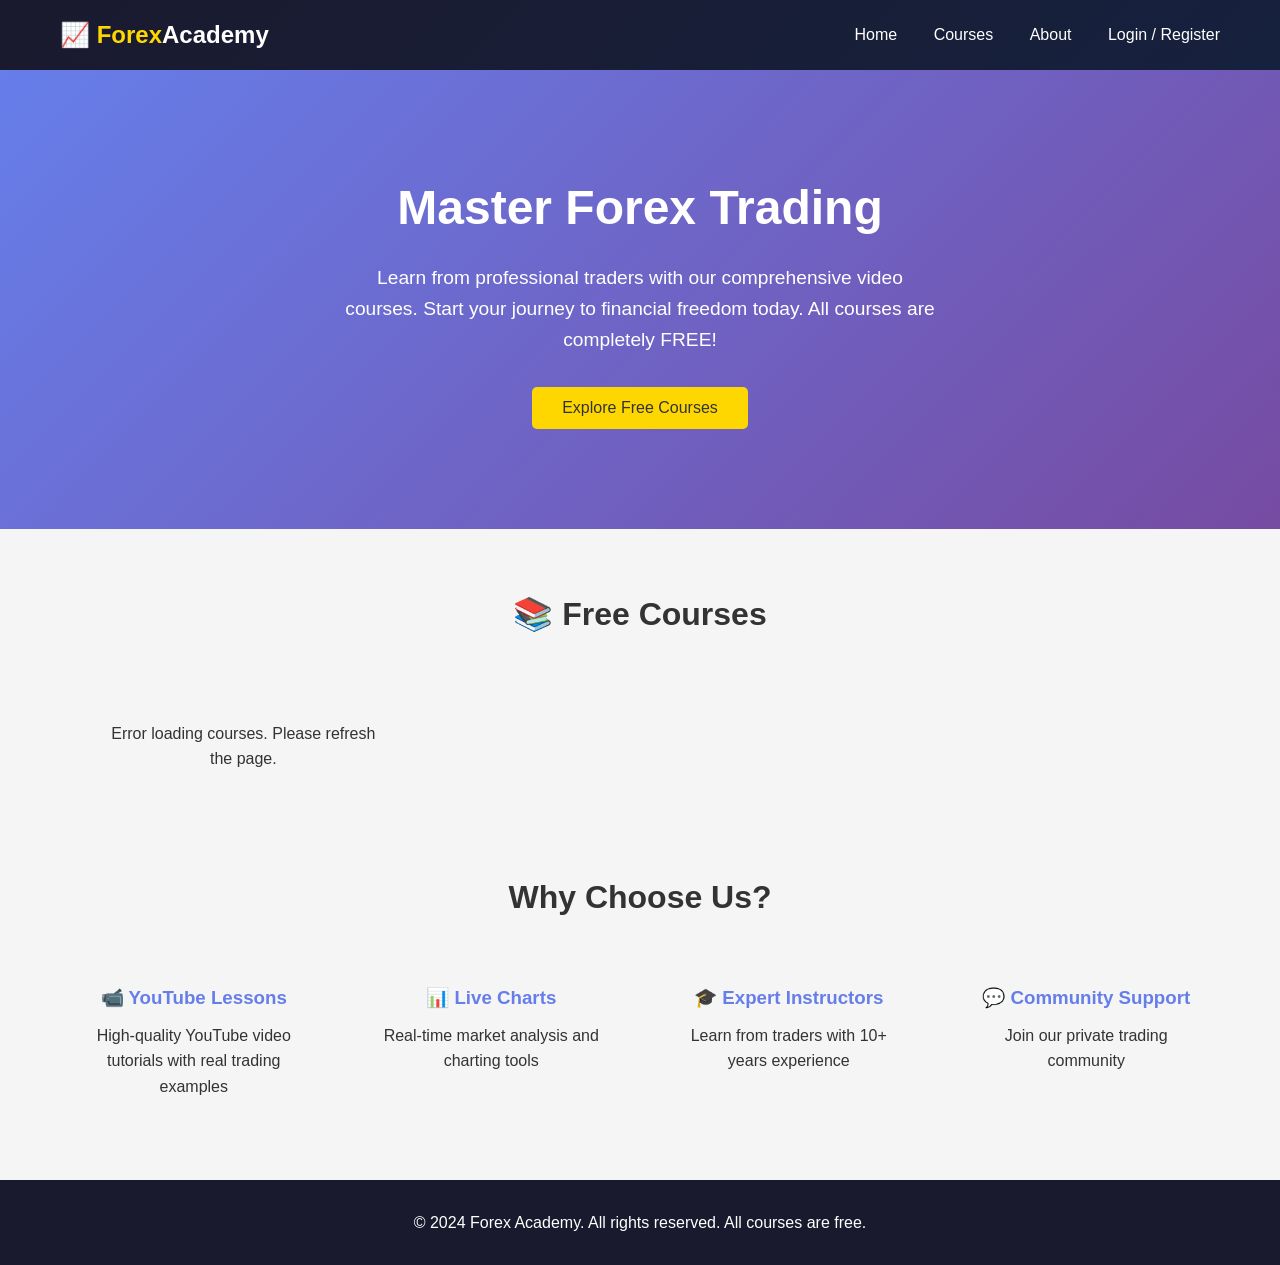
==== src/main/resources/static/index.html @ e824a551 "Initial commit - Forex Course Platform" ====
<!DOCTYPE html>
<html lang="en">
<head>
    <meta charset="UTF-8">
    <meta name="viewport" content="width=device-width, initial-scale=1.0">
    <title>Forex Trading Academy | Free Forex Courses</title>
    <style>
        * {
            margin: 0;
            padding: 0;
            box-sizing: border-box;
        }
        body {
            font-family: 'Segoe UI', Tahoma, Geneva, Verdana, sans-serif;
            line-height: 1.6;
            color: #333;
            background: #f5f5f5;
        }
        .container {
            max-width: 1200px;
            margin: 0 auto;
            padding: 0 20px;
        }
        .navbar {
            background: linear-gradient(135deg, #1a1a2e 0%, #16213e 100%);
            color: white;
            padding: 1rem 0;
            position: sticky;
            top: 0;
            z-index: 1000;
        }
        .navbar .container {
            display: flex;
            justify-content: space-between;
            align-items: center;
        }
        .logo {
            font-size: 1.5rem;
            font-weight: bold;
        }
        .logo span {
            color: #ffd700;
        }
        .nav-links a {
            color: white;
            text-decoration: none;
            margin-left: 2rem;
            transition: color 0.3s;
        }
        .nav-links a:hover {
            color: #ffd700;
        }
        .hero {
            background: linear-gradient(135deg, #667eea 0%, #764ba2 100%);
            color: white;
            text-align: center;
            padding: 100px 0;
        }
        .hero h1 {
            font-size: 3rem;
            margin-bottom: 1rem;
        }
        .hero p {
            font-size: 1.2rem;
            margin-bottom: 2rem;
            max-width: 600px;
            margin-left: auto;
            margin-right: auto;
        }
        .btn-primary {
            background: #ffd700;
            color: #333;
            padding: 12px 30px;
            border: none;
            border-radius: 5px;
            font-size: 1rem;
            cursor: pointer;
            transition: transform 0.3s;
        }
        .btn-secondary {
            background: #667eea;
            color: white;
            padding: 12px 30px;
            border: none;
            border-radius: 5px;
            font-size: 1rem;
            cursor: pointer;
            transition: transform 0.3s;
        }
        .btn-primary:hover, .btn-secondary:hover {
            transform: translateY(-2px);
        }
        .courses {
            padding: 60px 0;
        }
        .courses h2, .about h2 {
            text-align: center;
            margin-bottom: 40px;
            font-size: 2rem;
        }
        .courses-grid {
            display: grid;
            grid-template-columns: repeat(auto-fill, minmax(300px, 1fr));
            gap: 30px;
        }
        .course-card {
            background: white;
            border-radius: 10px;
            overflow: hidden;
            box-shadow: 0 5px 15px rgba(0,0,0,0.1);
            transition: transform 0.3s;
        }
        .course-card:hover {
            transform: translateY(-5px);
        }
        .thumbnail-container {
            width: 100%;
            height: 200px;
            background: linear-gradient(135deg, #667eea 0%, #764ba2 100%);
            display: flex;
            align-items: center;
            justify-content: center;
            font-size: 48px;
            color: white;
        }
        .course-card img {
            width: 100%;
            height: 200px;
            object-fit: cover;
        }
        .course-card h3 {
            padding: 15px 15px 10px;
            font-size: 1.2rem;
        }
        .course-card p {
            padding: 0 15px;
            color: #666;
        }
        .course-card .price {
            padding: 10px 15px;
            font-size: 1.3rem;
            font-weight: bold;
            color: #28a745;
        }
        .course-card button {
            margin: 15px;
            width: calc(100% - 30px);
        }
        .features {
            display: grid;
            grid-template-columns: repeat(auto-fit, minmax(250px, 1fr));
            gap: 30px;
            margin-top: 40px;
        }
        .feature {
            text-align: center;
            padding: 20px;
        }
        .feature h3 {
            margin-bottom: 10px;
            color: #667eea;
        }
        .modal {
            display: none;
            position: fixed;
            z-index: 2000;
            left: 0;
            top: 0;
            width: 100%;
            height: 100%;
            background-color: rgba(0,0,0,0.5);
        }
        .modal-content {
            background-color: white;
            margin: 15% auto;
            padding: 30px;
            width: 90%;
            max-width: 400px;
            border-radius: 10px;
            position: relative;
        }
        .close {
            position: absolute;
            right: 20px;
            top: 10px;
            font-size: 28px;
            cursor: pointer;
        }
        .modal-content input {
            width: 100%;
            padding: 10px;
            margin: 10px 0;
            border: 1px solid #ddd;
            border-radius: 5px;
        }
        .modal-content button {
            width: 100%;
            padding: 10px;
            background: #667eea;
            color: white;
            border: none;
            border-radius: 5px;
            cursor: pointer;
            margin-top: 10px;
        }
        .modal-content button:hover {
            background: #5a67d8;
        }
        .loading {
            text-align: center;
            padding: 40px;
            color: #666;
        }
        footer {
            background: #1a1a2e;
            color: white;
            text-align: center;
            padding: 30px 0;
            margin-top: 60px;
        }
        @media (max-width: 768px) {
            .nav-links a {
                margin-left: 1rem;
            }
            .hero h1 {
                font-size: 2rem;
            }
        }
    </style>
</head>
<body>
<nav class="navbar">
    <div class="container">
        <div class="logo">📈 <span>Forex</span>Academy</div>
        <div class="nav-links">
            <a href="#home">Home</a>
            <a href="#courses">Courses</a>
            <a href="#about">About</a>
            <a href="#" id="dashboardLink" style="display:none;">Dashboard</a>
            <a href="#" id="adminLink" style="display:none;">Admin</a>
            <a href="#" id="authBtn">Login / Register</a>
        </div>
    </div>
</nav>

<section id="home" class="hero">
    <div class="container">
        <h1>Master Forex Trading</h1>
        <p>Learn from professional traders with our comprehensive video courses. Start your journey to financial freedom today. All courses are completely FREE!</p>
        <button class="btn-primary" onclick="scrollToCourses()">Explore Free Courses</button>
    </div>
</section>

<section id="courses" class="courses">
    <div class="container">
        <h2>📚 Free Courses</h2>
        <div class="courses-grid" id="coursesGrid">
            <div class="loading">Loading courses...</div>
        </div>
    </div>
</section>

<section id="about" class="about">
    <div class="container">
        <h2>Why Choose Us?</h2>
        <div class="features">
            <div class="feature">
                <h3>📹 YouTube Lessons</h3>
                <p>High-quality YouTube video tutorials with real trading examples</p>
            </div>
            <div class="feature">
                <h3>📊 Live Charts</h3>
                <p>Real-time market analysis and charting tools</p>
            </div>
            <div class="feature">
                <h3>🎓 Expert Instructors</h3>
                <p>Learn from traders with 10+ years experience</p>
            </div>
            <div class="feature">
                <h3>💬 Community Support</h3>
                <p>Join our private trading community</p>
            </div>
        </div>
    </div>
</section>

<footer>
    <div class="container">
        <p>&copy; 2024 Forex Academy. All rights reserved. All courses are free.</p>
    </div>
</footer>

<!-- Auth Modal -->
<div id="authModal" class="modal">
    <div class="modal-content">
        <span class="close">&times;</span>
        <div id="loginForm">
            <h2>Login</h2>
            <input type="email" id="loginEmail" placeholder="Email" required>
            <input type="password" id="loginPassword" placeholder="Password" required>
            <button onclick="handleLogin()">Login</button>
            <p style="margin-top:15px;">Don't have an account? <a href="#" onclick="showRegisterForm()">Register</a></p>
        </div>
        <div id="registerForm" style="display:none;">
            <h2>Register</h2>
            <input type="text" id="regFullName" placeholder="Full Name" required>
            <input type="email" id="regEmail" placeholder="Email" required>
            <input type="password" id="regPassword" placeholder="Password" required>
            <button onclick="handleRegister()">Register</button>
            <p style="margin-top:15px;">Already have an account? <a href="#" onclick="showLoginForm()">Login</a></p>
        </div>
    </div>
</div>

<script>
    const API_BASE = '/api';

    // ============================================
    // AUTH FUNCTIONS
    // ============================================

    async function handleLogin() {
        const email = document.getElementById('loginEmail').value;
        const password = document.getElementById('loginPassword').value;

        if (!email || !password) {
            alert('Please enter email and password');
            return;
        }

        try {
            const response = await fetch(`${API_BASE}/auth/login`, {
                method: 'POST',
                headers: { 'Content-Type': 'application/json' },
                body: JSON.stringify({ email, password })
            });

            const data = await response.json();

            if (response.ok) {
                localStorage.setItem('token', data.token);
                localStorage.setItem('role', data.role);
                localStorage.setItem('fullName', data.fullName);
                document.getElementById('authModal').style.display = 'none';
                window.location.reload();
            } else {
                alert('Login failed: ' + (data.error || 'Invalid credentials'));
            }
        } catch (error) {
            alert('Login failed: ' + error.message);
        }
    }

    async function handleRegister() {
        const fullName = document.getElementById('regFullName').value;
        const email = document.getElementById('regEmail').value;
        const password = document.getElementById('regPassword').value;

        if (!fullName || !email || !password) {
            alert('Please fill in all fields');
            return;
        }

        try {
            const response = await fetch(`${API_BASE}/auth/register`, {
                method: 'POST',
                headers: { 'Content-Type': 'application/json' },
                body: JSON.stringify({ fullName, email, password })
            });

            const data = await response.json();

            if (response.ok) {
                localStorage.setItem('token', data.token);
                localStorage.setItem('role', data.role);
                localStorage.setItem('fullName', data.fullName);
                document.getElementById('authModal').style.display = 'none';
                window.location.reload();
            } else {
                alert('Registration failed: ' + (data.error || 'Email may already exist'));
            }
        } catch (error) {
            alert('Registration failed: ' + error.message);
        }
    }

    function showRegisterForm() {
        document.getElementById('loginForm').style.display = 'none';
        document.getElementById('registerForm').style.display = 'block';
    }

    function showLoginForm() {
        document.getElementById('loginForm').style.display = 'block';
        document.getElementById('registerForm').style.display = 'none';
    }

    function scrollToCourses() {
        document.getElementById('courses').scrollIntoView({ behavior: 'smooth' });
    }

    // ============================================
    // NAVIGATION TO COURSE PLAYER - FIXED!
    // ============================================
    function goToCoursePlayer(courseId) {
        const token = localStorage.getItem('token');
        if (!token) {
            alert('Please login to view courses');
            document.getElementById('authModal').style.display = 'block';
            return;
        }
        // Explicitly go to course-player.html, NOT admin.html
        window.location.href = `/course-player.html?courseId=${courseId}`;
    }

    function escapeHtml(text) {
        if (!text) return '';
        const div = document.createElement('div');
        div.textContent = text;
        return div.innerHTML;
    }

    // ============================================
    // LOAD COURSES
    // ============================================
    async function loadAllCourses() {
        try {
            const response = await fetch(`${API_BASE}/courses/public`);
            const courses = await response.json();
            const grid = document.getElementById('coursesGrid');

            if (courses.length === 0) {
                grid.innerHTML = '<p style="text-align:center; padding:40px;">No courses available yet. Check back later!</p>';
                return;
            }

            grid.innerHTML = courses.map(course => {
                let thumbnailHtml = '';
                if (course.thumbnailUrl && course.thumbnailUrl !== '') {
                    thumbnailHtml = `<img src="${course.thumbnailUrl}" alt="${course.title}" onerror="this.style.display='none'; this.nextElementSibling.style.display='flex';">`;
                    thumbnailHtml += `<div class="thumbnail-container" style="display: none;">📈</div>`;
                } else {
                    thumbnailHtml = `<div class="thumbnail-container">🎓 FREE COURSE</div>`;
                }

                return `
                        <div class="course-card">
                            ${thumbnailHtml}
                            <h3>${escapeHtml(course.title)}</h3>
                            <p>${escapeHtml(course.description?.substring(0, 100) || 'Learn professional forex trading strategies')}</p>
                            <div class="price">🎓 FREE</div>
                            <button class="btn-secondary" onclick="goToCoursePlayer(${course.id})">Start Learning</button>
                        </div>
                    `;
            }).join('');
        } catch (error) {
            console.error('Error loading courses:', error);
            document.getElementById('coursesGrid').innerHTML = '<p style="text-align:center; padding:40px;">Error loading courses. Please refresh the page.</p>';
        }
    }

    // ============================================
    // CHECK AUTHENTICATION
    // ============================================
    function updateNavigation() {
        const token = localStorage.getItem('token');
        const role = localStorage.getItem('role');

        if (token) {
            const authBtn = document.getElementById('authBtn');
            authBtn.innerHTML = 'Logout';
            authBtn.onclick = (e) => {
                e.preventDefault();
                localStorage.clear();
                window.location.reload();
            };

            const dashboardLink = document.getElementById('dashboardLink');
            dashboardLink.style.display = 'block';
            dashboardLink.href = 'dashboard.html';

            if (role === 'ADMIN') {
                const adminLink = document.getElementById('adminLink');
                adminLink.style.display = 'block';
                adminLink.href = 'admin.html';
            }
        }
    }

    // ============================================
    // MODAL HANDLING
    // ============================================
    const modal = document.getElementById('authModal');
    const authBtn = document.getElementById('authBtn');

    authBtn.onclick = (e) => {
        e.preventDefault();
        const token = localStorage.getItem('token');
        if (token) {
            localStorage.clear();
            window.location.reload();
        } else {
            modal.style.display = 'block';
        }
    };

    document.querySelector('.close').onclick = () => {
        modal.style.display = 'none';
    };

    window.onclick = (e) => {
        if (e.target === modal) modal.style.display = 'none';
    };

    // ============================================
    // INITIALIZE PAGE
    // ============================================
    loadAllCourses();
    updateNavigation();

    // Debug log to confirm function is available
    console.log('Page loaded. goToCoursePlayer function is available.');
</script>
</body>
</html>
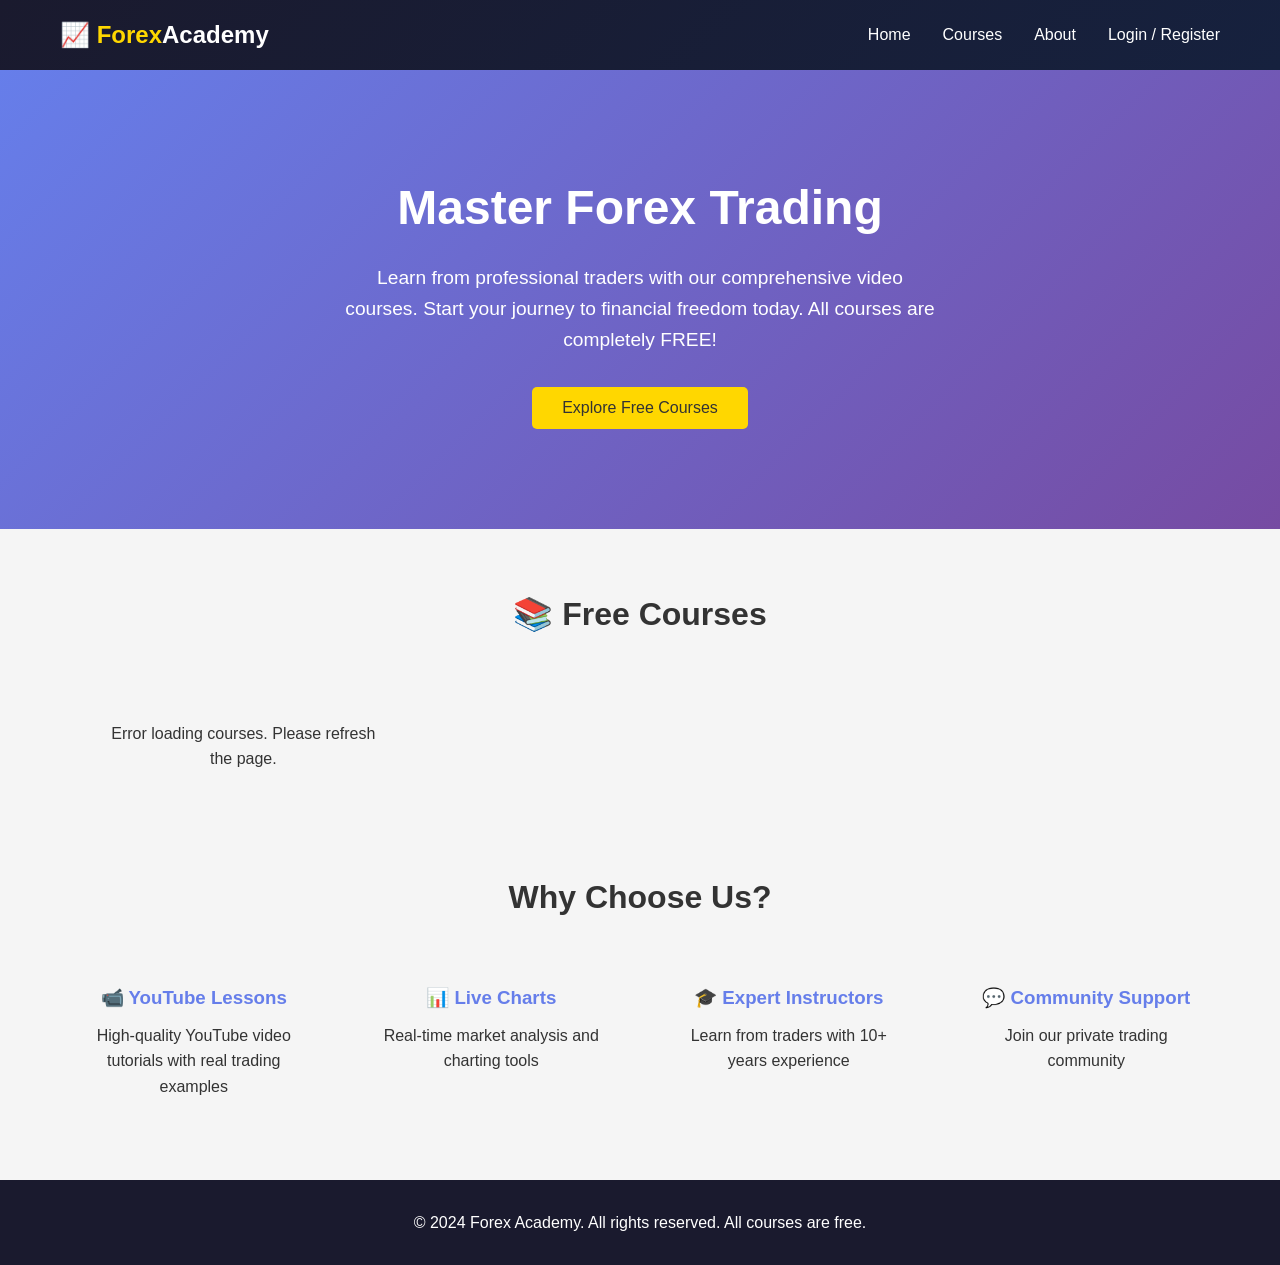
==== commit 11ac7407: "Add responsive hamburger menu for mobile and tablet" ====
--- a/src/main/resources/static/index.html
+++ b/src/main/resources/static/index.html
@@ -2,7 +2,7 @@
 <html lang="en">
 <head>
     <meta charset="UTF-8">
-    <meta name="viewport" content="width=device-width, initial-scale=1.0">
+    <meta name="viewport" content="width=device-width, initial-scale=1.0, user-scalable=yes">
     <title>Forex Trading Academy | Free Forex Courses</title>
     <style>
         * {
@@ -21,6 +21,10 @@
             margin: 0 auto;
             padding: 0 20px;
         }
+
+        /* ======================================== */
+        /* NAVBAR STYLES */
+        /* ======================================== */
         .navbar {
             background: linear-gradient(135deg, #1a1a2e 0%, #16213e 100%);
             color: white;
@@ -41,15 +45,88 @@
         .logo span {
             color: #ffd700;
         }
+
+        /* Desktop navigation links */
+        .nav-links {
+            display: flex;
+            align-items: center;
+            gap: 2rem;
+        }
         .nav-links a {
             color: white;
             text-decoration: none;
-            margin-left: 2rem;
             transition: color 0.3s;
         }
         .nav-links a:hover {
             color: #ffd700;
         }
+
+        /* Hamburger button - hidden on desktop */
+        .hamburger {
+            display: none;
+            flex-direction: column;
+            cursor: pointer;
+            background: none;
+            border: none;
+            padding: 10px;
+        }
+        .hamburger span {
+            width: 25px;
+            height: 3px;
+            background: white;
+            margin: 3px 0;
+            transition: 0.3s;
+            border-radius: 2px;
+        }
+
+        /* Close icon animation */
+        .hamburger.active span:nth-child(1) {
+            transform: rotate(45deg) translate(6px, 6px);
+        }
+        .hamburger.active span:nth-child(2) {
+            opacity: 0;
+        }
+        .hamburger.active span:nth-child(3) {
+            transform: rotate(-45deg) translate(6px, -6px);
+        }
+
+        /* Mobile menu overlay */
+        .mobile-menu {
+            display: none;
+            position: fixed;
+            top: 0;
+            left: 0;
+            width: 100%;
+            height: 100%;
+            background-color: rgba(0, 0, 0, 0.95);
+            z-index: 999;
+            flex-direction: column;
+            justify-content: center;
+            align-items: center;
+            gap: 30px;
+        }
+        .mobile-menu a {
+            color: white;
+            text-decoration: none;
+            font-size: 1.5rem;
+            padding: 15px;
+            transition: color 0.3s;
+        }
+        .mobile-menu a:hover {
+            color: #ffd700;
+        }
+        .close-menu {
+            position: absolute;
+            top: 20px;
+            right: 30px;
+            font-size: 40px;
+            color: white;
+            cursor: pointer;
+            background: none;
+            border: none;
+        }
+
+        /* Hero Section */
         .hero {
             background: linear-gradient(135deg, #667eea 0%, #764ba2 100%);
             color: white;
@@ -67,6 +144,8 @@
             margin-left: auto;
             margin-right: auto;
         }
+
+        /* Buttons */
         .btn-primary {
             background: #ffd700;
             color: #333;
@@ -90,6 +169,8 @@
         .btn-primary:hover, .btn-secondary:hover {
             transform: translateY(-2px);
         }
+
+        /* Courses */
         .courses {
             padding: 60px 0;
         }
@@ -146,6 +227,8 @@
             margin: 15px;
             width: calc(100% - 30px);
         }
+
+        /* Features */
         .features {
             display: grid;
             grid-template-columns: repeat(auto-fit, minmax(250px, 1fr));
@@ -160,6 +243,8 @@
             margin-bottom: 10px;
             color: #667eea;
         }
+
+        /* Modal */
         .modal {
             display: none;
             position: fixed;
@@ -203,9 +288,6 @@
             cursor: pointer;
             margin-top: 10px;
         }
-        .modal-content button:hover {
-            background: #5a67d8;
-        }
         .loading {
             text-align: center;
             padding: 40px;
@@ -218,31 +300,105 @@
             padding: 30px 0;
             margin-top: 60px;
         }
+
+        /* ======================================== */
+        /* RESPONSIVE DESIGN */
+        /* ======================================== */
         @media (max-width: 768px) {
-            .nav-links a {
-                margin-left: 1rem;
+            .nav-links {
+                display: none;
+            }
+            .hamburger {
+                display: flex;
+            }
+            .logo {
+                font-size: 1.2rem;
+            }
+            .hero {
+                padding: 60px 20px;
             }
             .hero h1 {
-                font-size: 2rem;
+                font-size: 1.8rem;
+            }
+            .hero p {
+                font-size: 1rem;
+            }
+            .courses-grid {
+                grid-template-columns: 1fr;
+                gap: 20px;
+            }
+            .features {
+                grid-template-columns: 1fr;
+                gap: 20px;
+            }
+            .modal-content {
+                width: 95%;
+                margin: 30% auto;
+                padding: 20px;
+            }
+        }
+
+        @media (min-width: 769px) and (max-width: 1024px) {
+            .courses-grid {
+                grid-template-columns: repeat(2, 1fr);
+                gap: 20px;
+            }
+            .features {
+                grid-template-columns: repeat(2, 1fr);
+            }
+        }
+
+        @media (max-width: 480px) {
+            .hero h1 {
+                font-size: 1.5rem;
+            }
+            .btn-primary, .btn-secondary {
+                padding: 10px 20px;
+                font-size: 0.9rem;
+            }
+            .mobile-menu a {
+                font-size: 1.2rem;
             }
         }
     </style>
 </head>
 <body>
+<!-- Navbar -->
 <nav class="navbar">
     <div class="container">
         <div class="logo">📈 <span>Forex</span>Academy</div>
+
+        <!-- Desktop Navigation -->
         <div class="nav-links">
             <a href="#home">Home</a>
             <a href="#courses">Courses</a>
             <a href="#about">About</a>
-            <a href="#" id="dashboardLink" style="display:none;">Dashboard</a>
-            <a href="#" id="adminLink" style="display:none;">Admin</a>
+            <a href="dashboard.html" id="dashboardLink" style="display:none;">Dashboard</a>
+            <a href="admin.html" id="adminLink" style="display:none;">Admin</a>
             <a href="#" id="authBtn">Login / Register</a>
         </div>
+
+        <!-- Hamburger Button -->
+        <button class="hamburger" id="hamburgerBtn">
+            <span></span>
+            <span></span>
+            <span></span>
+        </button>
     </div>
 </nav>
 
+<!-- Mobile Menu -->
+<div class="mobile-menu" id="mobileMenu">
+    <button class="close-menu" id="closeMenuBtn">&times;</button>
+    <a href="#home">Home</a>
+    <a href="#courses">Courses</a>
+    <a href="#about">About</a>
+    <a href="dashboard.html" id="mobileDashboardLink" style="display:none;">Dashboard</a>
+    <a href="admin.html" id="mobileAdminLink" style="display:none;">Admin</a>
+    <a href="#" id="mobileAuthBtn">Login / Register</a>
+</div>
+
+<!-- Hero Section -->
 <section id="home" class="hero">
     <div class="container">
         <h1>Master Forex Trading</h1>
@@ -251,6 +407,7 @@
     </div>
 </section>
 
+<!-- Courses Section -->
 <section id="courses" class="courses">
     <div class="container">
         <h2>📚 Free Courses</h2>
@@ -260,6 +417,7 @@
     </div>
 </section>
 
+<!-- About Section -->
 <section id="about" class="about">
     <div class="container">
         <h2>Why Choose Us?</h2>
@@ -298,16 +456,16 @@
             <h2>Login</h2>
             <input type="email" id="loginEmail" placeholder="Email" required>
             <input type="password" id="loginPassword" placeholder="Password" required>
-            <button onclick="handleLogin()">Login</button>
-            <p style="margin-top:15px;">Don't have an account? <a href="#" onclick="showRegisterForm()">Register</a></p>
+            <button onclick="login()">Login</button>
+            <p style="margin-top:15px;">Don't have an account? <a href="#" onclick="showRegister()">Register</a></p>
         </div>
         <div id="registerForm" style="display:none;">
             <h2>Register</h2>
             <input type="text" id="regFullName" placeholder="Full Name" required>
             <input type="email" id="regEmail" placeholder="Email" required>
             <input type="password" id="regPassword" placeholder="Password" required>
-            <button onclick="handleRegister()">Register</button>
-            <p style="margin-top:15px;">Already have an account? <a href="#" onclick="showLoginForm()">Login</a></p>
+            <button onclick="register()">Register</button>
+            <p style="margin-top:15px;">Already have an account? <a href="#" onclick="showLogin()">Login</a></p>
         </div>
     </div>
 </div>
@@ -315,11 +473,44 @@
 <script>
     const API_BASE = '/api';
 
-    // ============================================
+    // ========================================
+    // HAMBURGER MENU JAVASCRIPT
+    // ========================================
+    const hamburgerBtn = document.getElementById('hamburgerBtn');
+    const mobileMenu = document.getElementById('mobileMenu');
+    const closeMenuBtn = document.getElementById('closeMenuBtn');
+
+    function closeMobileMenu() {
+        if (hamburgerBtn) hamburgerBtn.classList.remove('active');
+        if (mobileMenu) mobileMenu.style.display = 'none';
+        document.body.style.overflow = 'auto';
+    }
+
+    function openMobileMenu() {
+        if (hamburgerBtn) hamburgerBtn.classList.add('active');
+        if (mobileMenu) mobileMenu.style.display = 'flex';
+        document.body.style.overflow = 'hidden';
+    }
+
+    if (hamburgerBtn) {
+        hamburgerBtn.addEventListener('click', openMobileMenu);
+    }
+    if (closeMenuBtn) {
+        closeMenuBtn.addEventListener('click', closeMobileMenu);
+    }
+    if (mobileMenu) {
+        mobileMenu.addEventListener('click', (e) => {
+            if (e.target === mobileMenu) closeMobileMenu();
+        });
+        mobileMenu.querySelectorAll('a').forEach(link => {
+            link.addEventListener('click', closeMobileMenu);
+        });
+    }
+
+    // ========================================
     // AUTH FUNCTIONS
-    // ============================================
-
-    async function handleLogin() {
+    // ========================================
+    async function login() {
         const email = document.getElementById('loginEmail').value;
         const password = document.getElementById('loginPassword').value;
 
@@ -351,7 +542,7 @@
         }
     }
 
-    async function handleRegister() {
+    async function register() {
         const fullName = document.getElementById('regFullName').value;
         const email = document.getElementById('regEmail').value;
         const password = document.getElementById('regPassword').value;
@@ -384,12 +575,12 @@
         }
     }
 
-    function showRegisterForm() {
+    function showRegister() {
         document.getElementById('loginForm').style.display = 'none';
         document.getElementById('registerForm').style.display = 'block';
     }
 
-    function showLoginForm() {
+    function showLogin() {
         document.getElementById('loginForm').style.display = 'block';
         document.getElementById('registerForm').style.display = 'none';
     }
@@ -398,18 +589,14 @@
         document.getElementById('courses').scrollIntoView({ behavior: 'smooth' });
     }
 
-    // ============================================
-    // NAVIGATION TO COURSE PLAYER - FIXED!
-    // ============================================
-    function goToCoursePlayer(courseId) {
+    function viewCourse(courseId) {
         const token = localStorage.getItem('token');
         if (!token) {
             alert('Please login to view courses');
             document.getElementById('authModal').style.display = 'block';
             return;
         }
-        // Explicitly go to course-player.html, NOT admin.html
-        window.location.href = `/course-player.html?courseId=${courseId}`;
+        window.location.href = `course-player.html?courseId=${courseId}`;
     }
 
     function escapeHtml(text) {
@@ -419,10 +606,7 @@
         return div.innerHTML;
     }
 
-    // ============================================
-    // LOAD COURSES
-    // ============================================
-    async function loadAllCourses() {
+    async function loadPublicCourses() {
         try {
             const response = await fetch(`${API_BASE}/courses/public`);
             const courses = await response.json();
@@ -448,7 +632,7 @@
                             <h3>${escapeHtml(course.title)}</h3>
                             <p>${escapeHtml(course.description?.substring(0, 100) || 'Learn professional forex trading strategies')}</p>
                             <div class="price">🎓 FREE</div>
-                            <button class="btn-secondary" onclick="goToCoursePlayer(${course.id})">Start Learning</button>
+                            <button class="btn-secondary" onclick="viewCourse(${course.id})">Start Learning</button>
                         </div>
                     `;
             }).join('');
@@ -458,50 +642,88 @@
         }
     }
 
-    // ============================================
-    // CHECK AUTHENTICATION
-    // ============================================
     function updateNavigation() {
         const token = localStorage.getItem('token');
         const role = localStorage.getItem('role');
 
+        // Desktop navigation
+        const dashboardLink = document.getElementById('dashboardLink');
+        const adminLink = document.getElementById('adminLink');
+        const authBtn = document.getElementById('authBtn');
+
+        // Mobile navigation
+        const mobileDashboard = document.getElementById('mobileDashboardLink');
+        const mobileAdmin = document.getElementById('mobileAdminLink');
+        const mobileAuthBtn = document.getElementById('mobileAuthBtn');
+
         if (token) {
-            const authBtn = document.getElementById('authBtn');
-            authBtn.innerHTML = 'Logout';
-            authBtn.onclick = (e) => {
-                e.preventDefault();
+            // Desktop
+            if (authBtn) {
+                authBtn.innerHTML = 'Logout';
+                authBtn.onclick = () => {
+                    localStorage.clear();
+                    window.location.reload();
+                };
+            }
+            if (dashboardLink) {
+                dashboardLink.style.display = 'block';
+                dashboardLink.href = 'dashboard.html';
+            }
+            if (role === 'ADMIN' && adminLink) {
+                adminLink.style.display = 'block';
+                adminLink.href = 'admin.html';
+            }
+
+            // Mobile
+            if (mobileAuthBtn) {
+                mobileAuthBtn.innerHTML = 'Logout';
+                mobileAuthBtn.onclick = () => {
+                    localStorage.clear();
+                    window.location.reload();
+                };
+            }
+            if (mobileDashboard) {
+                mobileDashboard.style.display = 'block';
+                mobileDashboard.href = 'dashboard.html';
+            }
+            if (role === 'ADMIN' && mobileAdmin) {
+                mobileAdmin.style.display = 'block';
+                mobileAdmin.href = 'admin.html';
+            }
+        }
+    }
+
+    // Modal handling
+    const modal = document.getElementById('authModal');
+    const authBtn = document.getElementById('authBtn');
+    const mobileAuthBtn = document.getElementById('mobileAuthBtn');
+
+    if (authBtn) {
+        authBtn.onclick = (e) => {
+            e.preventDefault();
+            const token = localStorage.getItem('token');
+            if (token) {
                 localStorage.clear();
                 window.location.reload();
-            };
-
-            const dashboardLink = document.getElementById('dashboardLink');
-            dashboardLink.style.display = 'block';
-            dashboardLink.href = 'dashboard.html';
-
-            if (role === 'ADMIN') {
-                const adminLink = document.getElementById('adminLink');
-                adminLink.style.display = 'block';
-                adminLink.href = 'admin.html';
-            }
-        }
-    }
-
-    // ============================================
-    // MODAL HANDLING
-    // ============================================
-    const modal = document.getElementById('authModal');
-    const authBtn = document.getElementById('authBtn');
-
-    authBtn.onclick = (e) => {
-        e.preventDefault();
-        const token = localStorage.getItem('token');
-        if (token) {
-            localStorage.clear();
-            window.location.reload();
-        } else {
-            modal.style.display = 'block';
-        }
-    };
+            } else {
+                modal.style.display = 'block';
+            }
+        };
+    }
+
+    if (mobileAuthBtn) {
+        mobileAuthBtn.onclick = (e) => {
+            e.preventDefault();
+            const token = localStorage.getItem('token');
+            if (token) {
+                localStorage.clear();
+                window.location.reload();
+            } else {
+                modal.style.display = 'block';
+                closeMobileMenu();
+            }
+        };
+    }
 
     document.querySelector('.close').onclick = () => {
         modal.style.display = 'none';
@@ -511,14 +733,9 @@
         if (e.target === modal) modal.style.display = 'none';
     };
 
-    // ============================================
-    // INITIALIZE PAGE
-    // ============================================
-    loadAllCourses();
+    // Initialize
+    loadPublicCourses();
     updateNavigation();
-
-    // Debug log to confirm function is available
-    console.log('Page loaded. goToCoursePlayer function is available.');
 </script>
 </body>
 </html>
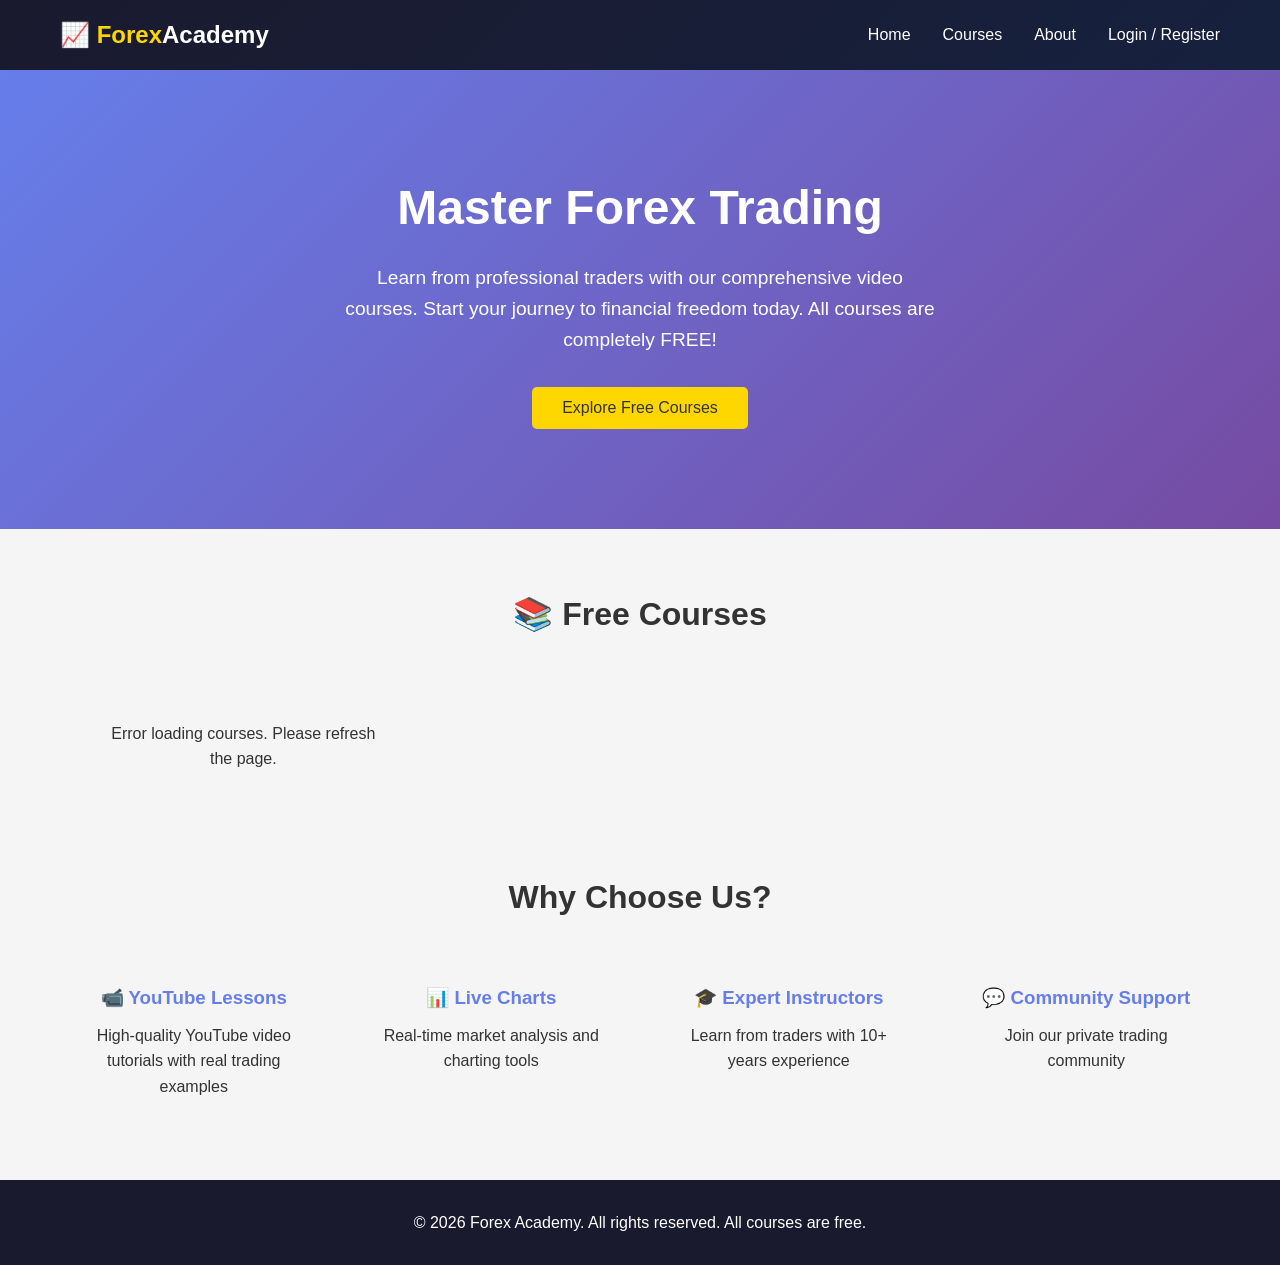
==== commit 48454efd: "Update footer copyright year to 2026" ====
--- a/src/main/resources/static/index.html
+++ b/src/main/resources/static/index.html
@@ -444,7 +444,7 @@
 
 <footer>
     <div class="container">
-        <p>&copy; 2024 Forex Academy. All rights reserved. All courses are free.</p>
+        <p>&copy; 2026 Forex Academy. All rights reserved. All courses are free.</p>
     </div>
 </footer>
 
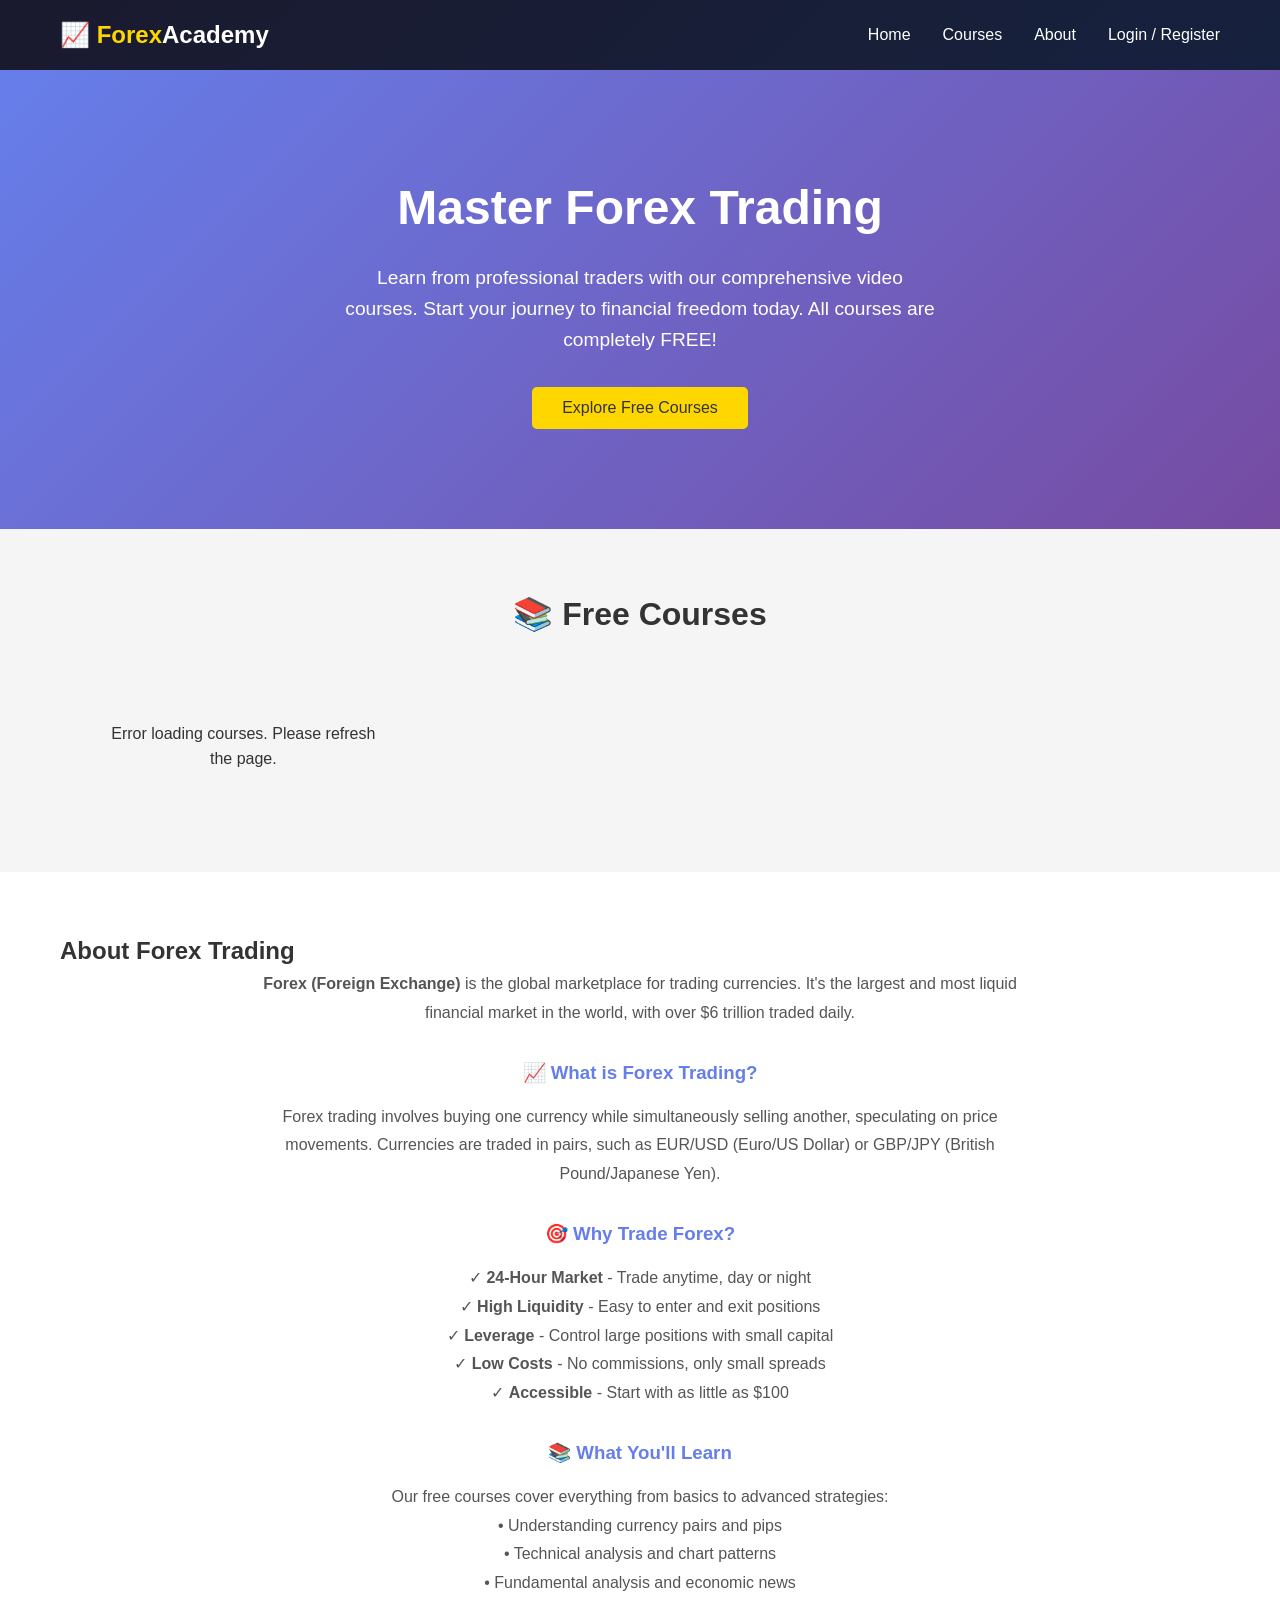
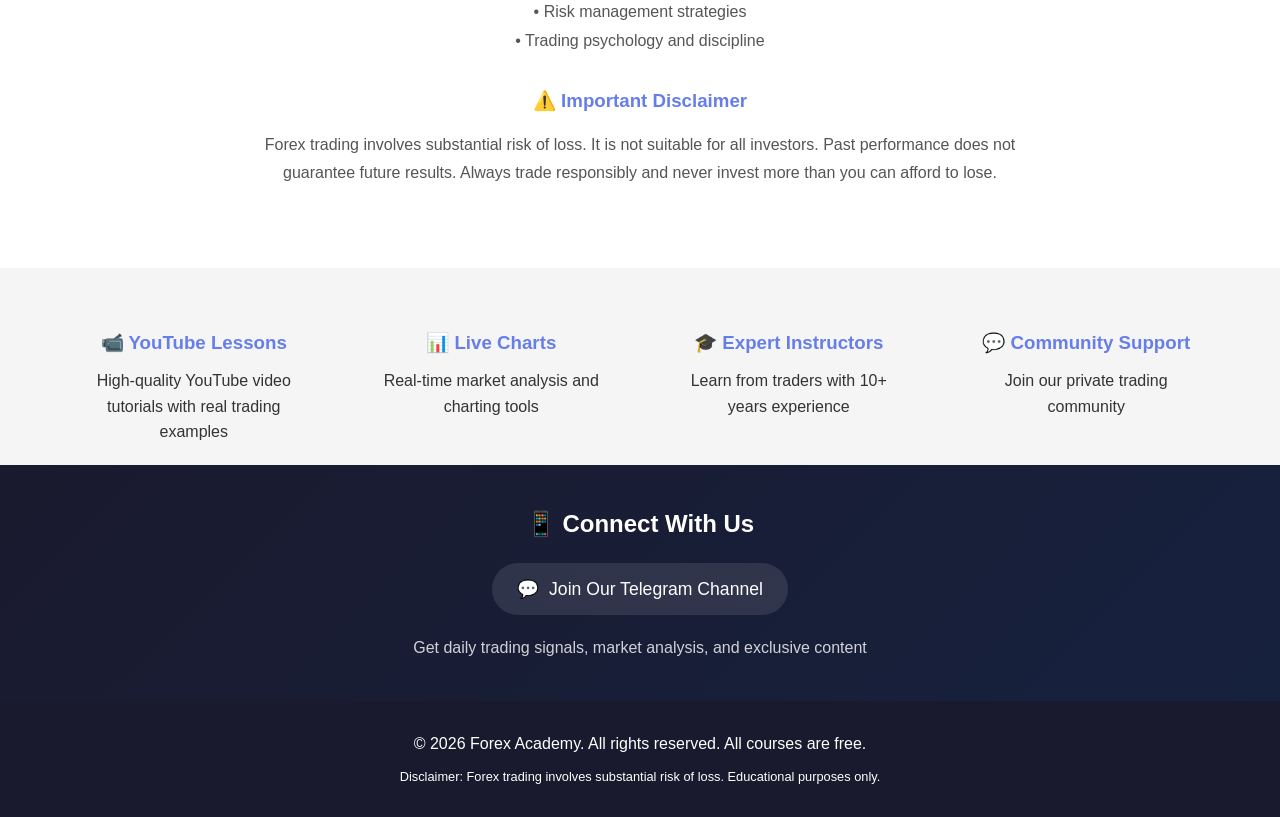
==== commit 2fbdeae1: "Add social media icons and detailed about section for beginners" ====
--- a/src/main/resources/static/index.html
+++ b/src/main/resources/static/index.html
@@ -190,6 +190,7 @@
             overflow: hidden;
             box-shadow: 0 5px 15px rgba(0,0,0,0.1);
             transition: transform 0.3s;
+            cursor: pointer;
         }
         .course-card:hover {
             transform: translateY(-5px);
@@ -226,6 +227,69 @@
         .course-card button {
             margin: 15px;
             width: calc(100% - 30px);
+        }
+
+        /* About Section */
+        .about-section {
+            background: white;
+            padding: 60px 0;
+        }
+        .about-content {
+            max-width: 800px;
+            margin: 0 auto;
+            text-align: center;
+        }
+        .about-content p {
+            margin-bottom: 20px;
+            color: #555;
+            line-height: 1.8;
+        }
+        .about-content h3 {
+            color: #667eea;
+            margin-top: 30px;
+            margin-bottom: 15px;
+        }
+
+        /* Social Media Section */
+        .social-section {
+            background: linear-gradient(135deg, #1a1a2e 0%, #16213e 100%);
+            color: white;
+            padding: 40px 0;
+            text-align: center;
+        }
+        .social-section h3 {
+            margin-bottom: 20px;
+            font-size: 1.5rem;
+        }
+        .social-icons {
+            display: flex;
+            justify-content: center;
+            gap: 30px;
+            flex-wrap: wrap;
+        }
+        .social-icon {
+            display: inline-flex;
+            align-items: center;
+            gap: 10px;
+            background: rgba(255,255,255,0.1);
+            padding: 12px 25px;
+            border-radius: 50px;
+            text-decoration: none;
+            color: white;
+            transition: all 0.3s;
+            font-size: 1.1rem;
+        }
+        .social-icon:hover {
+            background: #ffd700;
+            color: #333;
+            transform: translateY(-3px);
+        }
+        .social-icon.telegram:hover {
+            background: #0088cc;
+            color: white;
+        }
+        .social-icon i {
+            font-size: 1.3rem;
         }
 
         /* Features */
@@ -257,7 +321,7 @@
         }
         .modal-content {
             background-color: white;
-            margin: 15% auto;
+            margin: 10% auto;
             padding: 30px;
             width: 90%;
             max-width: 400px;
@@ -288,6 +352,15 @@
             cursor: pointer;
             margin-top: 10px;
         }
+        .forgot-password {
+            text-align: center;
+            margin-top: 10px;
+        }
+        .forgot-password a {
+            color: #667eea;
+            text-decoration: none;
+            font-size: 0.85rem;
+        }
         .loading {
             text-align: center;
             padding: 40px;
@@ -298,12 +371,9 @@
             color: white;
             text-align: center;
             padding: 30px 0;
-            margin-top: 60px;
-        }
-
-        /* ======================================== */
-        /* RESPONSIVE DESIGN */
-        /* ======================================== */
+        }
+
+        /* Responsive */
         @media (max-width: 768px) {
             .nav-links {
                 display: none;
@@ -320,44 +390,17 @@
             .hero h1 {
                 font-size: 1.8rem;
             }
-            .hero p {
-                font-size: 1rem;
-            }
             .courses-grid {
                 grid-template-columns: 1fr;
-                gap: 20px;
-            }
-            .features {
-                grid-template-columns: 1fr;
-                gap: 20px;
-            }
-            .modal-content {
-                width: 95%;
-                margin: 30% auto;
-                padding: 20px;
-            }
-        }
-
-        @media (min-width: 769px) and (max-width: 1024px) {
-            .courses-grid {
-                grid-template-columns: repeat(2, 1fr);
-                gap: 20px;
-            }
-            .features {
-                grid-template-columns: repeat(2, 1fr);
-            }
-        }
-
-        @media (max-width: 480px) {
-            .hero h1 {
-                font-size: 1.5rem;
-            }
-            .btn-primary, .btn-secondary {
-                padding: 10px 20px;
-                font-size: 0.9rem;
-            }
-            .mobile-menu a {
-                font-size: 1.2rem;
+            }
+            .social-icons {
+                flex-direction: column;
+                align-items: center;
+                gap: 15px;
+            }
+            .social-icon {
+                width: 80%;
+                justify-content: center;
             }
         }
     </style>
@@ -417,10 +460,40 @@
     </div>
 </section>
 
-<!-- About Section -->
-<section id="about" class="about">
+<!-- About Section - Detailed Forex Beginners Content -->
+<section id="about" class="about-section">
     <div class="container">
-        <h2>Why Choose Us?</h2>
+        <h2>About Forex Trading</h2>
+        <div class="about-content">
+            <p><strong>Forex (Foreign Exchange)</strong> is the global marketplace for trading currencies. It's the largest and most liquid financial market in the world, with over $6 trillion traded daily.</p>
+
+            <h3>📈 What is Forex Trading?</h3>
+            <p>Forex trading involves buying one currency while simultaneously selling another, speculating on price movements. Currencies are traded in pairs, such as EUR/USD (Euro/US Dollar) or GBP/JPY (British Pound/Japanese Yen).</p>
+
+            <h3>🎯 Why Trade Forex?</h3>
+            <p>✓ <strong>24-Hour Market</strong> - Trade anytime, day or night<br>
+                ✓ <strong>High Liquidity</strong> - Easy to enter and exit positions<br>
+                ✓ <strong>Leverage</strong> - Control large positions with small capital<br>
+                ✓ <strong>Low Costs</strong> - No commissions, only small spreads<br>
+                ✓ <strong>Accessible</strong> - Start with as little as $100</p>
+
+            <h3>📚 What You'll Learn</h3>
+            <p>Our free courses cover everything from basics to advanced strategies:<br>
+                • Understanding currency pairs and pips<br>
+                • Technical analysis and chart patterns<br>
+                • Fundamental analysis and economic news<br>
+                • Risk management strategies<br>
+                • Trading psychology and discipline</p>
+
+            <h3>⚠️ Important Disclaimer</h3>
+            <p>Forex trading involves substantial risk of loss. It is not suitable for all investors. Past performance does not guarantee future results. Always trade responsibly and never invest more than you can afford to lose.</p>
+        </div>
+    </div>
+</section>
+
+<!-- Features Section -->
+<section class="features-section">
+    <div class="container">
         <div class="features">
             <div class="feature">
                 <h3>📹 YouTube Lessons</h3>
@@ -442,9 +515,23 @@
     </div>
 </section>
 
+<!-- Social Media Section -->
+<div class="social-section">
+    <div class="container">
+        <h3>📱 Connect With Us</h3>
+        <div class="social-icons">
+            <a href="https://t.me/forexbeginnersstd" target="_blank" class="social-icon telegram" rel="noopener noreferrer">
+                <span>💬</span> Join Our Telegram Channel
+            </a>
+        </div>
+        <p style="margin-top: 20px; opacity: 0.8;">Get daily trading signals, market analysis, and exclusive content</p>
+    </div>
+</div>
+
 <footer>
     <div class="container">
         <p>&copy; 2026 Forex Academy. All rights reserved. All courses are free.</p>
+        <p style="margin-top: 10px; font-size: 0.8rem;">Disclaimer: Forex trading involves substantial risk of loss. Educational purposes only.</p>
     </div>
 </footer>
 
@@ -452,13 +539,23 @@
 <div id="authModal" class="modal">
     <div class="modal-content">
         <span class="close">&times;</span>
+
+        <!-- Login Form -->
         <div id="loginForm">
             <h2>Login</h2>
             <input type="email" id="loginEmail" placeholder="Email" required>
             <input type="password" id="loginPassword" placeholder="Password" required>
             <button onclick="login()">Login</button>
+
+            <!-- Forgot Password Link -->
+            <div class="forgot-password">
+                <a href="forgot-password.html">Forgot Password?</a>
+            </div>
+
             <p style="margin-top:15px;">Don't have an account? <a href="#" onclick="showRegister()">Register</a></p>
         </div>
+
+        <!-- Register Form -->
         <div id="registerForm" style="display:none;">
             <h2>Register</h2>
             <input type="text" id="regFullName" placeholder="Full Name" required>
@@ -552,6 +649,11 @@
             return;
         }
 
+        if (password.length < 6) {
+            alert('Password must be at least 6 characters');
+            return;
+        }
+
         try {
             const response = await fetch(`${API_BASE}/auth/register`, {
                 method: 'POST',
@@ -606,6 +708,9 @@
         return div.innerHTML;
     }
 
+    // ========================================
+    // LOAD COURSES
+    // ========================================
     async function loadPublicCourses() {
         try {
             const response = await fetch(`${API_BASE}/courses/public`);
@@ -627,12 +732,12 @@
                 }
 
                 return `
-                        <div class="course-card">
+                        <div class="course-card" onclick="viewCourse(${course.id})">
                             ${thumbnailHtml}
                             <h3>${escapeHtml(course.title)}</h3>
                             <p>${escapeHtml(course.description?.substring(0, 100) || 'Learn professional forex trading strategies')}</p>
                             <div class="price">🎓 FREE</div>
-                            <button class="btn-secondary" onclick="viewCourse(${course.id})">Start Learning</button>
+                            <button class="btn-secondary" onclick="event.stopPropagation(); viewCourse(${course.id})">Start Learning</button>
                         </div>
                     `;
             }).join('');
@@ -642,6 +747,9 @@
         }
     }
 
+    // ========================================
+    // AUTHENTICATION CHECK
+    // ========================================
     function updateNavigation() {
         const token = localStorage.getItem('token');
         const role = localStorage.getItem('role');
@@ -657,10 +765,10 @@
         const mobileAuthBtn = document.getElementById('mobileAuthBtn');
 
         if (token) {
-            // Desktop
             if (authBtn) {
                 authBtn.innerHTML = 'Logout';
-                authBtn.onclick = () => {
+                authBtn.onclick = (e) => {
+                    e.preventDefault();
                     localStorage.clear();
                     window.location.reload();
                 };
@@ -674,12 +782,13 @@
                 adminLink.href = 'admin.html';
             }
 
-            // Mobile
             if (mobileAuthBtn) {
                 mobileAuthBtn.innerHTML = 'Logout';
-                mobileAuthBtn.onclick = () => {
+                mobileAuthBtn.onclick = (e) => {
+                    e.preventDefault();
                     localStorage.clear();
                     window.location.reload();
+                    closeMobileMenu();
                 };
             }
             if (mobileDashboard) {
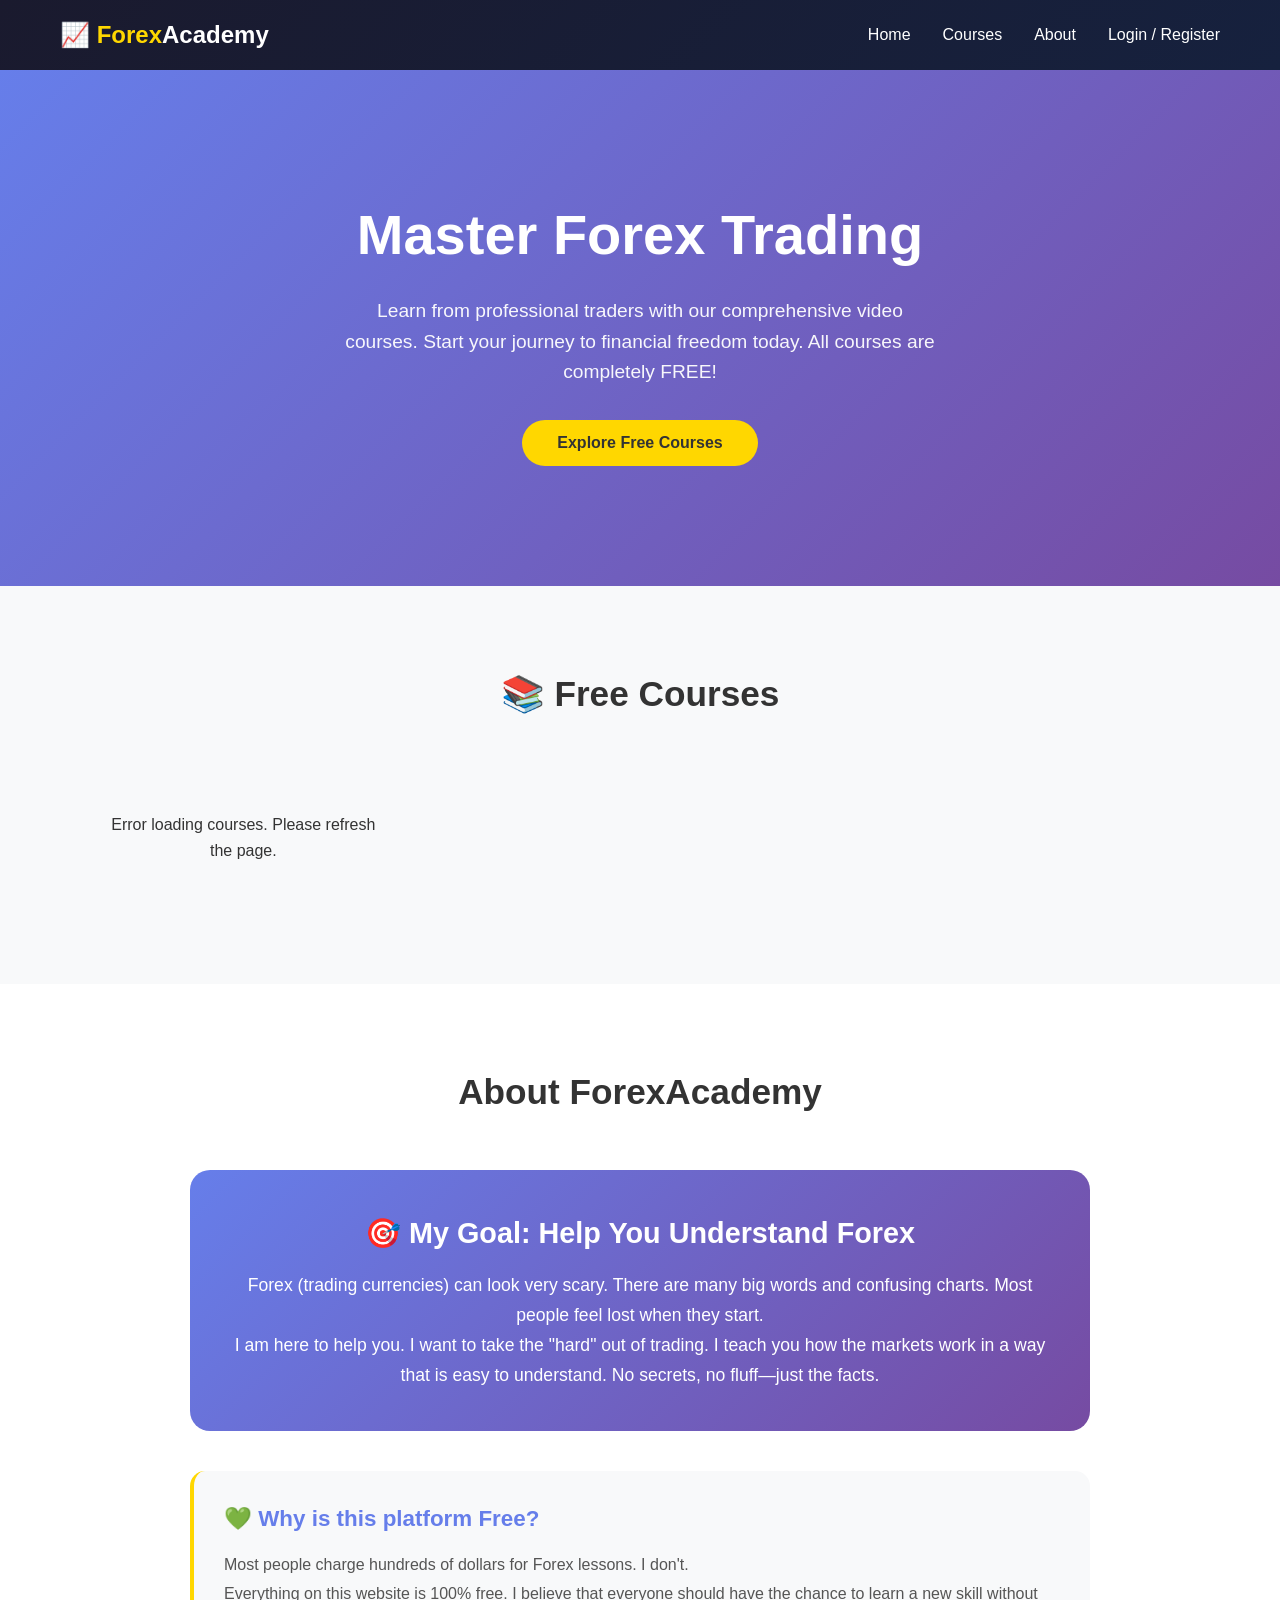
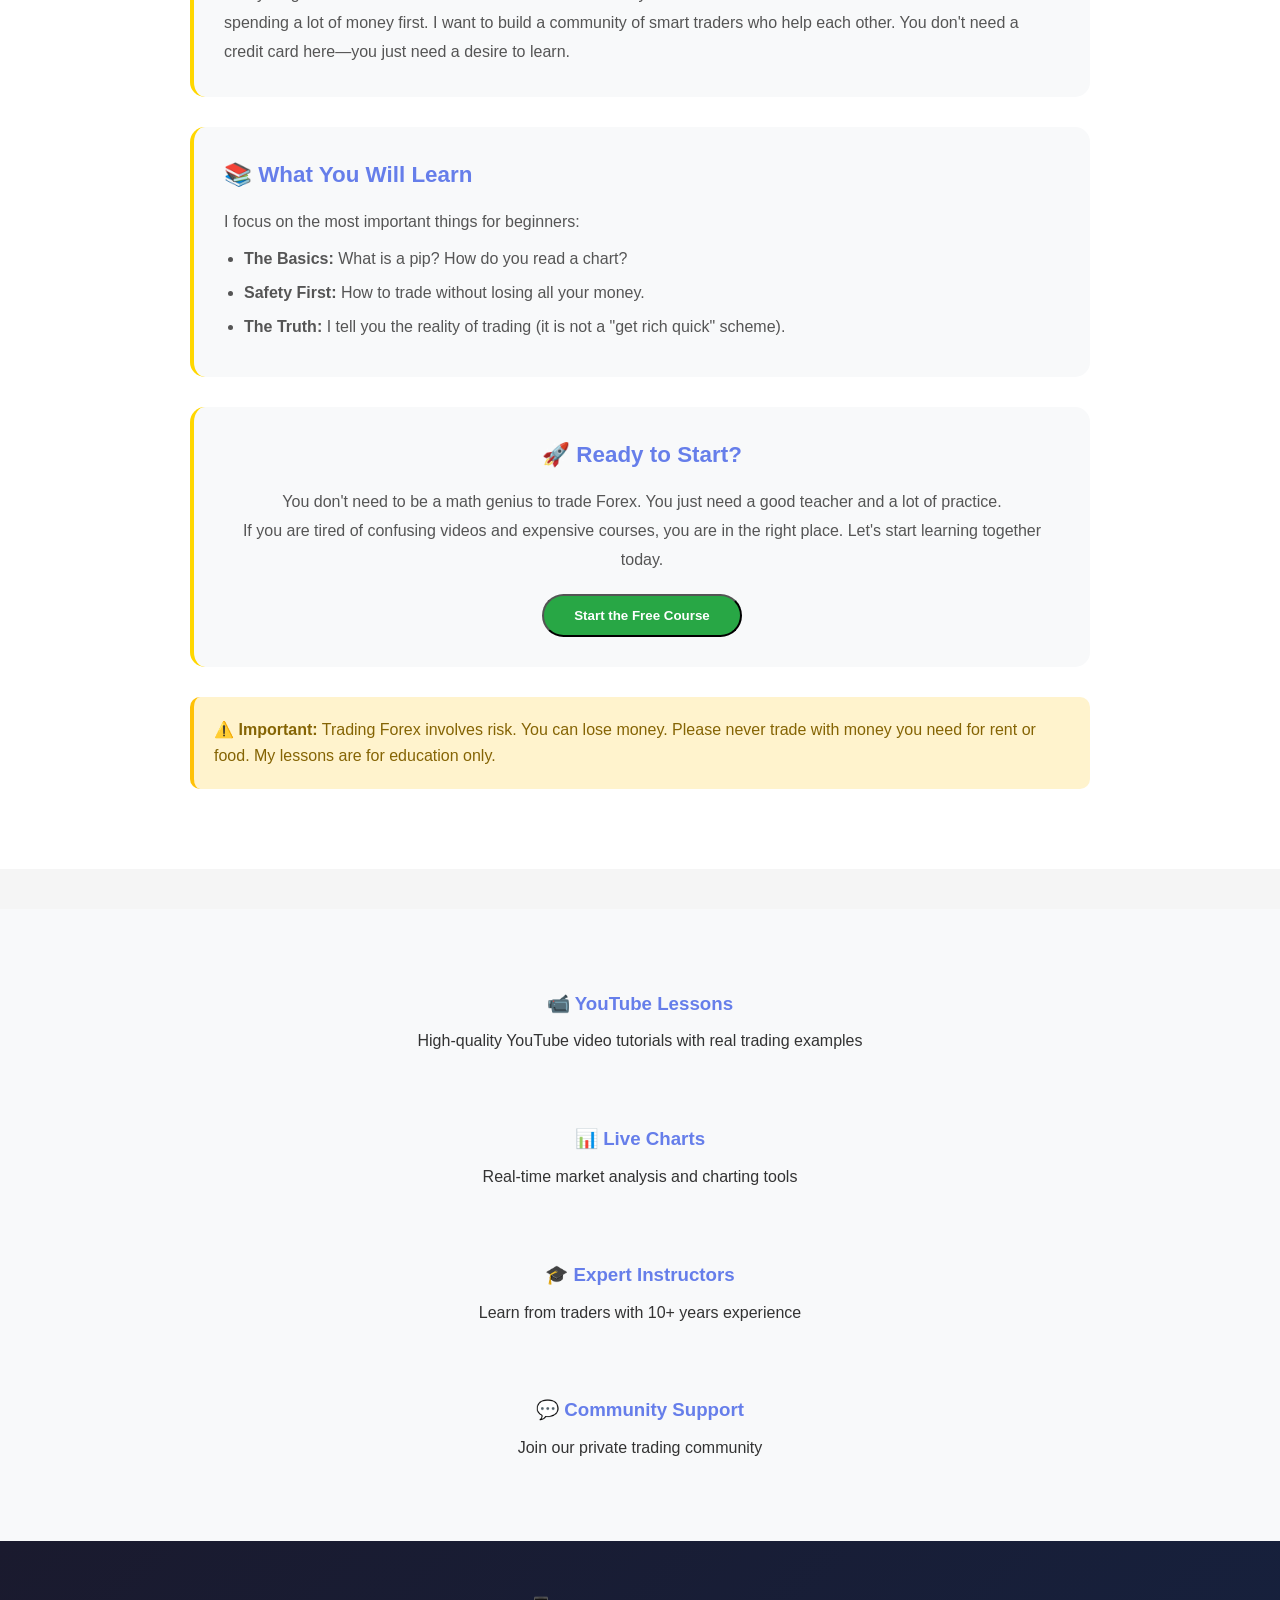
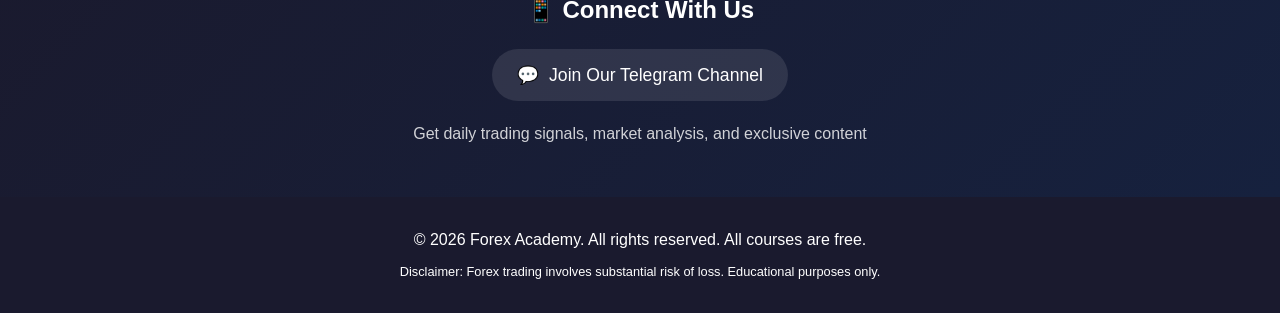
==== commit 65ba084f: "Update about page with custom content, keep home page clean and attractive" ====
--- a/src/main/resources/static/index.html
+++ b/src/main/resources/static/index.html
@@ -126,16 +126,17 @@
             border: none;
         }
 
-        /* Hero Section */
+        /* Hero Section - Clean & Attractive */
         .hero {
             background: linear-gradient(135deg, #667eea 0%, #764ba2 100%);
             color: white;
             text-align: center;
-            padding: 100px 0;
+            padding: 120px 0;
         }
         .hero h1 {
-            font-size: 3rem;
+            font-size: 3.5rem;
             margin-bottom: 1rem;
+            font-weight: 700;
         }
         .hero p {
             font-size: 1.2rem;
@@ -143,12 +144,24 @@
             max-width: 600px;
             margin-left: auto;
             margin-right: auto;
+            opacity: 0.95;
         }
 
         /* Buttons */
         .btn-primary {
             background: #ffd700;
             color: #333;
+            padding: 14px 35px;
+            border: none;
+            border-radius: 50px;
+            font-size: 1rem;
+            font-weight: 600;
+            cursor: pointer;
+            transition: transform 0.3s, box-shadow 0.3s;
+        }
+        .btn-secondary {
+            background: #667eea;
+            color: white;
             padding: 12px 30px;
             border: none;
             border-radius: 5px;
@@ -156,28 +169,21 @@
             cursor: pointer;
             transition: transform 0.3s;
         }
-        .btn-secondary {
-            background: #667eea;
-            color: white;
-            padding: 12px 30px;
-            border: none;
-            border-radius: 5px;
-            font-size: 1rem;
-            cursor: pointer;
-            transition: transform 0.3s;
-        }
         .btn-primary:hover, .btn-secondary:hover {
             transform: translateY(-2px);
-        }
-
-        /* Courses */
+            box-shadow: 0 10px 20px rgba(0,0,0,0.2);
+        }
+
+        /* Courses Section */
         .courses {
-            padding: 60px 0;
-        }
-        .courses h2, .about h2 {
+            padding: 80px 0;
+            background: #f8f9fa;
+        }
+        .courses h2 {
             text-align: center;
-            margin-bottom: 40px;
-            font-size: 2rem;
+            margin-bottom: 50px;
+            font-size: 2.2rem;
+            color: #333;
         }
         .courses-grid {
             display: grid;
@@ -186,14 +192,15 @@
         }
         .course-card {
             background: white;
-            border-radius: 10px;
+            border-radius: 15px;
             overflow: hidden;
-            box-shadow: 0 5px 15px rgba(0,0,0,0.1);
-            transition: transform 0.3s;
+            box-shadow: 0 5px 20px rgba(0,0,0,0.08);
+            transition: transform 0.3s, box-shadow 0.3s;
             cursor: pointer;
         }
         .course-card:hover {
             transform: translateY(-5px);
+            box-shadow: 0 15px 35px rgba(0,0,0,0.15);
         }
         .thumbnail-container {
             width: 100%;
@@ -211,50 +218,128 @@
             object-fit: cover;
         }
         .course-card h3 {
-            padding: 15px 15px 10px;
+            padding: 20px 20px 10px;
             font-size: 1.2rem;
         }
         .course-card p {
-            padding: 0 15px;
+            padding: 0 20px;
             color: #666;
         }
         .course-card .price {
-            padding: 10px 15px;
+            padding: 10px 20px;
             font-size: 1.3rem;
             font-weight: bold;
             color: #28a745;
         }
         .course-card button {
-            margin: 15px;
-            width: calc(100% - 30px);
-        }
-
-        /* About Section */
+            margin: 20px;
+            width: calc(100% - 40px);
+        }
+
+        /* About Section - With Your Custom Content */
         .about-section {
             background: white;
-            padding: 60px 0;
+            padding: 80px 0;
+        }
+        .about-section h2 {
+            text-align: center;
+            margin-bottom: 50px;
+            font-size: 2.2rem;
+            color: #333;
         }
         .about-content {
-            max-width: 800px;
+            max-width: 900px;
             margin: 0 auto;
+        }
+        .welcome-message {
+            background: linear-gradient(135deg, #667eea 0%, #764ba2 100%);
+            color: white;
+            padding: 40px;
+            border-radius: 20px;
+            margin-bottom: 40px;
             text-align: center;
         }
-        .about-content p {
-            margin-bottom: 20px;
+        .welcome-message h3 {
+            font-size: 1.8rem;
+            margin-bottom: 15px;
+        }
+        .welcome-message p {
+            font-size: 1.1rem;
+            line-height: 1.7;
+        }
+        .info-card {
+            background: #f8f9fa;
+            padding: 30px;
+            border-radius: 15px;
+            margin-bottom: 30px;
+            border-left: 4px solid #ffd700;
+        }
+        .info-card h3 {
+            color: #667eea;
+            margin-bottom: 15px;
+            font-size: 1.4rem;
+        }
+        .info-card p {
             color: #555;
             line-height: 1.8;
         }
-        .about-content h3 {
+        .info-card ul {
+            margin-left: 20px;
+            margin-top: 10px;
+        }
+        .info-card li {
+            margin: 8px 0;
+            color: #555;
+        }
+        .warning-box {
+            background: #fff3cd;
+            border-left: 4px solid #ffc107;
+            padding: 20px;
+            border-radius: 10px;
+            margin-top: 30px;
+        }
+        .warning-box p {
+            color: #856404;
+            margin: 0;
+        }
+        .btn-start {
+            display: inline-block;
+            background: #28a745;
+            color: white;
+            padding: 12px 30px;
+            border-radius: 50px;
+            text-decoration: none;
+            font-weight: 600;
+            margin-top: 20px;
+            transition: background 0.3s;
+        }
+        .btn-start:hover {
+            background: #218838;
+        }
+
+        /* Features */
+        .features {
+            display: grid;
+            grid-template-columns: repeat(auto-fit, minmax(250px, 1fr));
+            gap: 30px;
+            margin-top: 40px;
+            padding: 60px 0;
+            background: #f8f9fa;
+        }
+        .feature {
+            text-align: center;
+            padding: 20px;
+        }
+        .feature h3 {
+            margin-bottom: 10px;
             color: #667eea;
-            margin-top: 30px;
-            margin-bottom: 15px;
-        }
-
-        /* Social Media Section */
+        }
+
+        /* Social Section */
         .social-section {
             background: linear-gradient(135deg, #1a1a2e 0%, #16213e 100%);
             color: white;
-            padding: 40px 0;
+            padding: 50px 0;
             text-align: center;
         }
         .social-section h3 {
@@ -287,25 +372,6 @@
         .social-icon.telegram:hover {
             background: #0088cc;
             color: white;
-        }
-        .social-icon i {
-            font-size: 1.3rem;
-        }
-
-        /* Features */
-        .features {
-            display: grid;
-            grid-template-columns: repeat(auto-fit, minmax(250px, 1fr));
-            gap: 30px;
-            margin-top: 40px;
-        }
-        .feature {
-            text-align: center;
-            padding: 20px;
-        }
-        .feature h3 {
-            margin-bottom: 10px;
-            color: #667eea;
         }
 
         /* Modal */
@@ -381,14 +447,11 @@
             .hamburger {
                 display: flex;
             }
-            .logo {
-                font-size: 1.2rem;
+            .hero h1 {
+                font-size: 2rem;
             }
             .hero {
-                padding: 60px 20px;
-            }
-            .hero h1 {
-                font-size: 1.8rem;
+                padding: 80px 0;
             }
             .courses-grid {
                 grid-template-columns: 1fr;
@@ -396,11 +459,12 @@
             .social-icons {
                 flex-direction: column;
                 align-items: center;
-                gap: 15px;
-            }
-            .social-icon {
-                width: 80%;
-                justify-content: center;
+            }
+            .welcome-message {
+                padding: 25px;
+            }
+            .info-card {
+                padding: 20px;
             }
         }
     </style>
@@ -441,7 +505,7 @@
     <a href="#" id="mobileAuthBtn">Login / Register</a>
 </div>
 
-<!-- Hero Section -->
+<!-- Hero Section - Clean & Attractive -->
 <section id="home" class="hero">
     <div class="container">
         <h1>Master Forex Trading</h1>
@@ -460,41 +524,57 @@
     </div>
 </section>
 
-<!-- About Section - Detailed Forex Beginners Content -->
+<!-- About Section - Your Custom Content -->
 <section id="about" class="about-section">
     <div class="container">
-        <h2>About Forex Trading</h2>
+        <h2>About ForexAcademy</h2>
         <div class="about-content">
-            <p><strong>Forex (Foreign Exchange)</strong> is the global marketplace for trading currencies. It's the largest and most liquid financial market in the world, with over $6 trillion traded daily.</p>
-
-            <h3>📈 What is Forex Trading?</h3>
-            <p>Forex trading involves buying one currency while simultaneously selling another, speculating on price movements. Currencies are traded in pairs, such as EUR/USD (Euro/US Dollar) or GBP/JPY (British Pound/Japanese Yen).</p>
-
-            <h3>🎯 Why Trade Forex?</h3>
-            <p>✓ <strong>24-Hour Market</strong> - Trade anytime, day or night<br>
-                ✓ <strong>High Liquidity</strong> - Easy to enter and exit positions<br>
-                ✓ <strong>Leverage</strong> - Control large positions with small capital<br>
-                ✓ <strong>Low Costs</strong> - No commissions, only small spreads<br>
-                ✓ <strong>Accessible</strong> - Start with as little as $100</p>
-
-            <h3>📚 What You'll Learn</h3>
-            <p>Our free courses cover everything from basics to advanced strategies:<br>
-                • Understanding currency pairs and pips<br>
-                • Technical analysis and chart patterns<br>
-                • Fundamental analysis and economic news<br>
-                • Risk management strategies<br>
-                • Trading psychology and discipline</p>
-
-            <h3>⚠️ Important Disclaimer</h3>
-            <p>Forex trading involves substantial risk of loss. It is not suitable for all investors. Past performance does not guarantee future results. Always trade responsibly and never invest more than you can afford to lose.</p>
+
+            <!-- Welcome Message -->
+            <div class="welcome-message">
+                <h3>🎯 My Goal: Help You Understand Forex</h3>
+                <p>Forex (trading currencies) can look very scary. There are many big words and confusing charts. Most people feel lost when they start.</p>
+                <p>I am here to help you. I want to take the "hard" out of trading. I teach you how the markets work in a way that is easy to understand. No secrets, no fluff—just the facts.</p>
+            </div>
+
+            <!-- Why Free -->
+            <div class="info-card">
+                <h3>💚 Why is this platform Free?</h3>
+                <p>Most people charge hundreds of dollars for Forex lessons. I don't.</p>
+                <p>Everything on this website is 100% free. I believe that everyone should have the chance to learn a new skill without spending a lot of money first. I want to build a community of smart traders who help each other. You don't need a credit card here—you just need a desire to learn.</p>
+            </div>
+
+            <!-- What You'll Learn -->
+            <div class="info-card">
+                <h3>📚 What You Will Learn</h3>
+                <p>I focus on the most important things for beginners:</p>
+                <ul>
+                    <li><strong>The Basics:</strong> What is a pip? How do you read a chart?</li>
+                    <li><strong>Safety First:</strong> How to trade without losing all your money.</li>
+                    <li><strong>The Truth:</strong> I tell you the reality of trading (it is not a "get rich quick" scheme).</li>
+                </ul>
+            </div>
+
+            <!-- Ready to Start -->
+            <div class="info-card" style="text-align: center;">
+                <h3>🚀 Ready to Start?</h3>
+                <p>You don't need to be a math genius to trade Forex. You just need a good teacher and a lot of practice.</p>
+                <p>If you are tired of confusing videos and expensive courses, you are in the right place. Let's start learning together today.</p>
+                <button class="btn-start" onclick="scrollToCourses()">Start the Free Course</button>
+            </div>
+
+            <!-- Warning / Disclaimer -->
+            <div class="warning-box">
+                <p>⚠️ <strong>Important:</strong> Trading Forex involves risk. You can lose money. Please never trade with money you need for rent or food. My lessons are for education only.</p>
+            </div>
         </div>
     </div>
 </section>
 
 <!-- Features Section -->
-<section class="features-section">
+<div class="features">
     <div class="container">
-        <div class="features">
+        <div class="features-grid" style="display: grid; grid-template-columns: repeat(auto-fit, minmax(250px, 1fr)); gap: 30px;">
             <div class="feature">
                 <h3>📹 YouTube Lessons</h3>
                 <p>High-quality YouTube video tutorials with real trading examples</p>
@@ -513,7 +593,7 @@
             </div>
         </div>
     </div>
-</section>
+</div>
 
 <!-- Social Media Section -->
 <div class="social-section">
@@ -570,9 +650,7 @@
 <script>
     const API_BASE = '/api';
 
-    // ========================================
-    // HAMBURGER MENU JAVASCRIPT
-    // ========================================
+    // Hamburger menu
     const hamburgerBtn = document.getElementById('hamburgerBtn');
     const mobileMenu = document.getElementById('mobileMenu');
     const closeMenuBtn = document.getElementById('closeMenuBtn');
@@ -589,12 +667,8 @@
         document.body.style.overflow = 'hidden';
     }
 
-    if (hamburgerBtn) {
-        hamburgerBtn.addEventListener('click', openMobileMenu);
-    }
-    if (closeMenuBtn) {
-        closeMenuBtn.addEventListener('click', closeMobileMenu);
-    }
+    if (hamburgerBtn) hamburgerBtn.addEventListener('click', openMobileMenu);
+    if (closeMenuBtn) closeMenuBtn.addEventListener('click', closeMobileMenu);
     if (mobileMenu) {
         mobileMenu.addEventListener('click', (e) => {
             if (e.target === mobileMenu) closeMobileMenu();
@@ -604,9 +678,7 @@
         });
     }
 
-    // ========================================
-    // AUTH FUNCTIONS
-    // ========================================
+    // Auth Functions
     async function login() {
         const email = document.getElementById('loginEmail').value;
         const password = document.getElementById('loginPassword').value;
@@ -708,9 +780,7 @@
         return div.innerHTML;
     }
 
-    // ========================================
-    // LOAD COURSES
-    // ========================================
+    // Load Courses
     async function loadPublicCourses() {
         try {
             const response = await fetch(`${API_BASE}/courses/public`);
@@ -747,19 +817,14 @@
         }
     }
 
-    // ========================================
-    // AUTHENTICATION CHECK
-    // ========================================
+    // Authentication Check
     function updateNavigation() {
         const token = localStorage.getItem('token');
         const role = localStorage.getItem('role');
 
-        // Desktop navigation
         const dashboardLink = document.getElementById('dashboardLink');
         const adminLink = document.getElementById('adminLink');
         const authBtn = document.getElementById('authBtn');
-
-        // Mobile navigation
         const mobileDashboard = document.getElementById('mobileDashboardLink');
         const mobileAdmin = document.getElementById('mobileAdminLink');
         const mobileAuthBtn = document.getElementById('mobileAuthBtn');
@@ -781,7 +846,6 @@
                 adminLink.style.display = 'block';
                 adminLink.href = 'admin.html';
             }
-
             if (mobileAuthBtn) {
                 mobileAuthBtn.innerHTML = 'Logout';
                 mobileAuthBtn.onclick = (e) => {
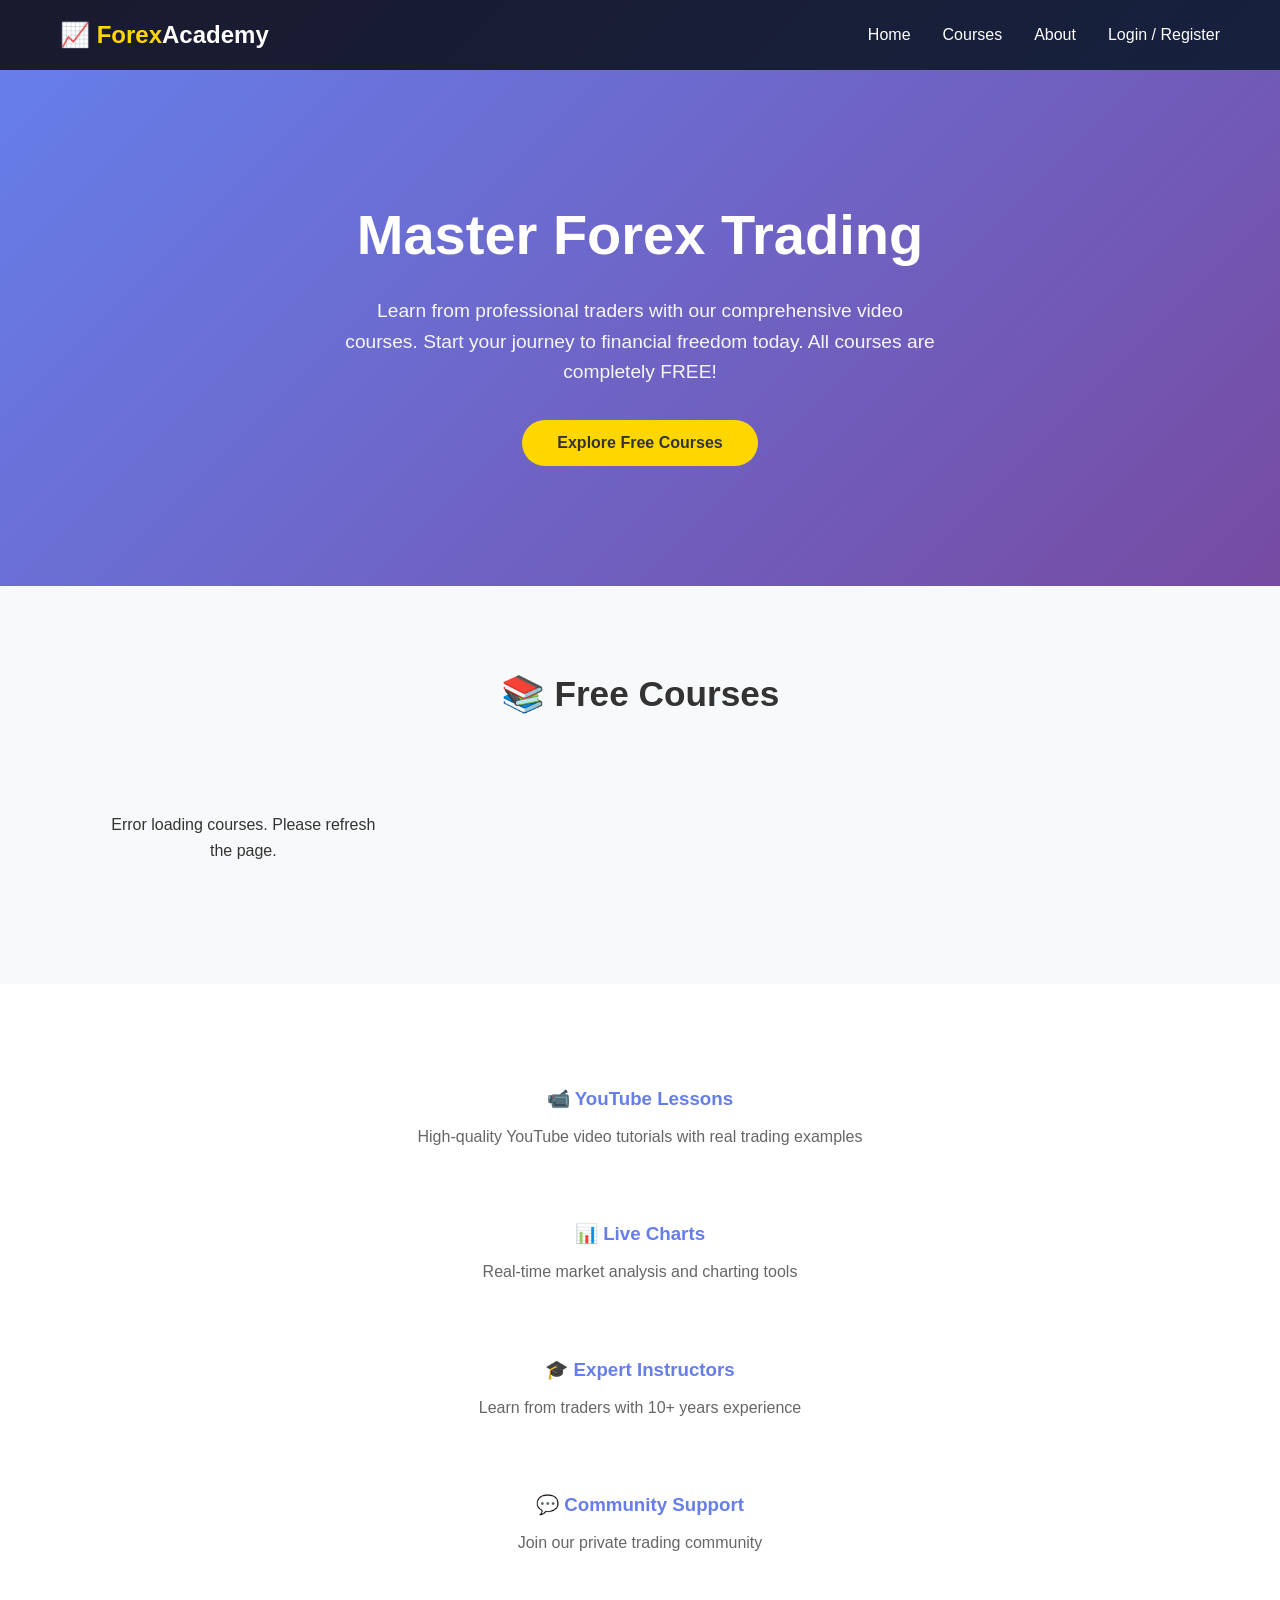
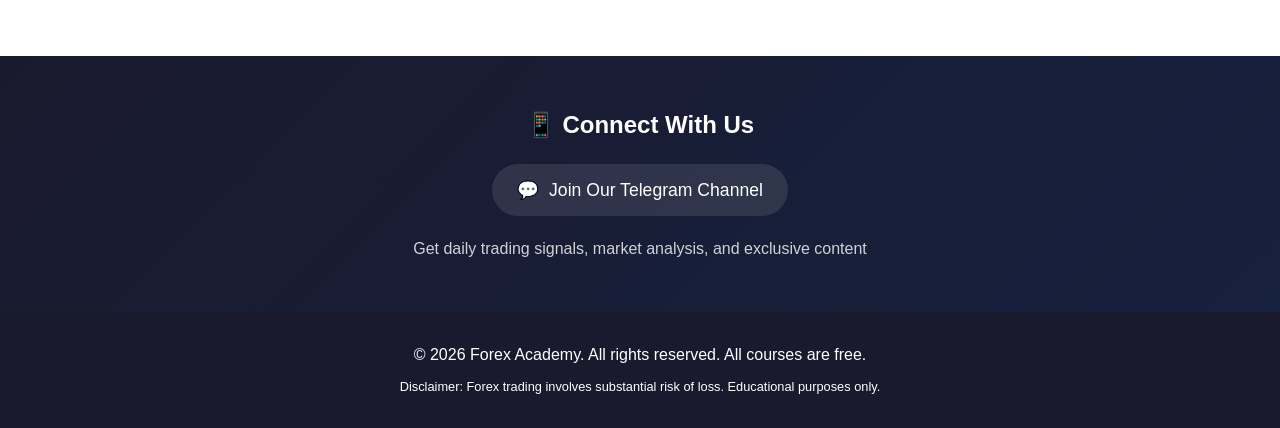
==== commit 5f7b9037: "Separate About content into dedicated about.html, keep home page clean" ====
--- a/src/main/resources/static/index.html
+++ b/src/main/resources/static/index.html
@@ -236,95 +236,13 @@
             width: calc(100% - 40px);
         }
 
-        /* About Section - With Your Custom Content */
-        .about-section {
-            background: white;
-            padding: 80px 0;
-        }
-        .about-section h2 {
-            text-align: center;
-            margin-bottom: 50px;
-            font-size: 2.2rem;
-            color: #333;
-        }
-        .about-content {
-            max-width: 900px;
-            margin: 0 auto;
-        }
-        .welcome-message {
-            background: linear-gradient(135deg, #667eea 0%, #764ba2 100%);
-            color: white;
-            padding: 40px;
-            border-radius: 20px;
-            margin-bottom: 40px;
-            text-align: center;
-        }
-        .welcome-message h3 {
-            font-size: 1.8rem;
-            margin-bottom: 15px;
-        }
-        .welcome-message p {
-            font-size: 1.1rem;
-            line-height: 1.7;
-        }
-        .info-card {
-            background: #f8f9fa;
-            padding: 30px;
-            border-radius: 15px;
-            margin-bottom: 30px;
-            border-left: 4px solid #ffd700;
-        }
-        .info-card h3 {
-            color: #667eea;
-            margin-bottom: 15px;
-            font-size: 1.4rem;
-        }
-        .info-card p {
-            color: #555;
-            line-height: 1.8;
-        }
-        .info-card ul {
-            margin-left: 20px;
-            margin-top: 10px;
-        }
-        .info-card li {
-            margin: 8px 0;
-            color: #555;
-        }
-        .warning-box {
-            background: #fff3cd;
-            border-left: 4px solid #ffc107;
-            padding: 20px;
-            border-radius: 10px;
-            margin-top: 30px;
-        }
-        .warning-box p {
-            color: #856404;
-            margin: 0;
-        }
-        .btn-start {
-            display: inline-block;
-            background: #28a745;
-            color: white;
-            padding: 12px 30px;
-            border-radius: 50px;
-            text-decoration: none;
-            font-weight: 600;
-            margin-top: 20px;
-            transition: background 0.3s;
-        }
-        .btn-start:hover {
-            background: #218838;
-        }
-
-        /* Features */
+        /* Features Section */
         .features {
             display: grid;
             grid-template-columns: repeat(auto-fit, minmax(250px, 1fr));
             gap: 30px;
-            margin-top: 40px;
-            padding: 60px 0;
-            background: #f8f9fa;
+            padding: 80px 0;
+            background: white;
         }
         .feature {
             text-align: center;
@@ -333,6 +251,9 @@
         .feature h3 {
             margin-bottom: 10px;
             color: #667eea;
+        }
+        .feature p {
+            color: #666;
         }
 
         /* Social Section */
@@ -460,11 +381,9 @@
                 flex-direction: column;
                 align-items: center;
             }
-            .welcome-message {
-                padding: 25px;
-            }
-            .info-card {
-                padding: 20px;
+            .features {
+                grid-template-columns: 1fr;
+                gap: 20px;
             }
         }
     </style>
@@ -479,7 +398,7 @@
         <div class="nav-links">
             <a href="#home">Home</a>
             <a href="#courses">Courses</a>
-            <a href="#about">About</a>
+            <a href="about.html">About</a>
             <a href="dashboard.html" id="dashboardLink" style="display:none;">Dashboard</a>
             <a href="admin.html" id="adminLink" style="display:none;">Admin</a>
             <a href="#" id="authBtn">Login / Register</a>
@@ -499,7 +418,7 @@
     <button class="close-menu" id="closeMenuBtn">&times;</button>
     <a href="#home">Home</a>
     <a href="#courses">Courses</a>
-    <a href="#about">About</a>
+    <a href="about.html">About</a>
     <a href="dashboard.html" id="mobileDashboardLink" style="display:none;">Dashboard</a>
     <a href="admin.html" id="mobileAdminLink" style="display:none;">Admin</a>
     <a href="#" id="mobileAuthBtn">Login / Register</a>
@@ -524,57 +443,10 @@
     </div>
 </section>
 
-<!-- About Section - Your Custom Content -->
-<section id="about" class="about-section">
-    <div class="container">
-        <h2>About ForexAcademy</h2>
-        <div class="about-content">
-
-            <!-- Welcome Message -->
-            <div class="welcome-message">
-                <h3>🎯 My Goal: Help You Understand Forex</h3>
-                <p>Forex (trading currencies) can look very scary. There are many big words and confusing charts. Most people feel lost when they start.</p>
-                <p>I am here to help you. I want to take the "hard" out of trading. I teach you how the markets work in a way that is easy to understand. No secrets, no fluff—just the facts.</p>
-            </div>
-
-            <!-- Why Free -->
-            <div class="info-card">
-                <h3>💚 Why is this platform Free?</h3>
-                <p>Most people charge hundreds of dollars for Forex lessons. I don't.</p>
-                <p>Everything on this website is 100% free. I believe that everyone should have the chance to learn a new skill without spending a lot of money first. I want to build a community of smart traders who help each other. You don't need a credit card here—you just need a desire to learn.</p>
-            </div>
-
-            <!-- What You'll Learn -->
-            <div class="info-card">
-                <h3>📚 What You Will Learn</h3>
-                <p>I focus on the most important things for beginners:</p>
-                <ul>
-                    <li><strong>The Basics:</strong> What is a pip? How do you read a chart?</li>
-                    <li><strong>Safety First:</strong> How to trade without losing all your money.</li>
-                    <li><strong>The Truth:</strong> I tell you the reality of trading (it is not a "get rich quick" scheme).</li>
-                </ul>
-            </div>
-
-            <!-- Ready to Start -->
-            <div class="info-card" style="text-align: center;">
-                <h3>🚀 Ready to Start?</h3>
-                <p>You don't need to be a math genius to trade Forex. You just need a good teacher and a lot of practice.</p>
-                <p>If you are tired of confusing videos and expensive courses, you are in the right place. Let's start learning together today.</p>
-                <button class="btn-start" onclick="scrollToCourses()">Start the Free Course</button>
-            </div>
-
-            <!-- Warning / Disclaimer -->
-            <div class="warning-box">
-                <p>⚠️ <strong>Important:</strong> Trading Forex involves risk. You can lose money. Please never trade with money you need for rent or food. My lessons are for education only.</p>
-            </div>
-        </div>
-    </div>
-</section>
-
 <!-- Features Section -->
 <div class="features">
     <div class="container">
-        <div class="features-grid" style="display: grid; grid-template-columns: repeat(auto-fit, minmax(250px, 1fr)); gap: 30px;">
+        <div style="display: grid; grid-template-columns: repeat(auto-fit, minmax(250px, 1fr)); gap: 30px;">
             <div class="feature">
                 <h3>📹 YouTube Lessons</h3>
                 <p>High-quality YouTube video tutorials with real trading examples</p>
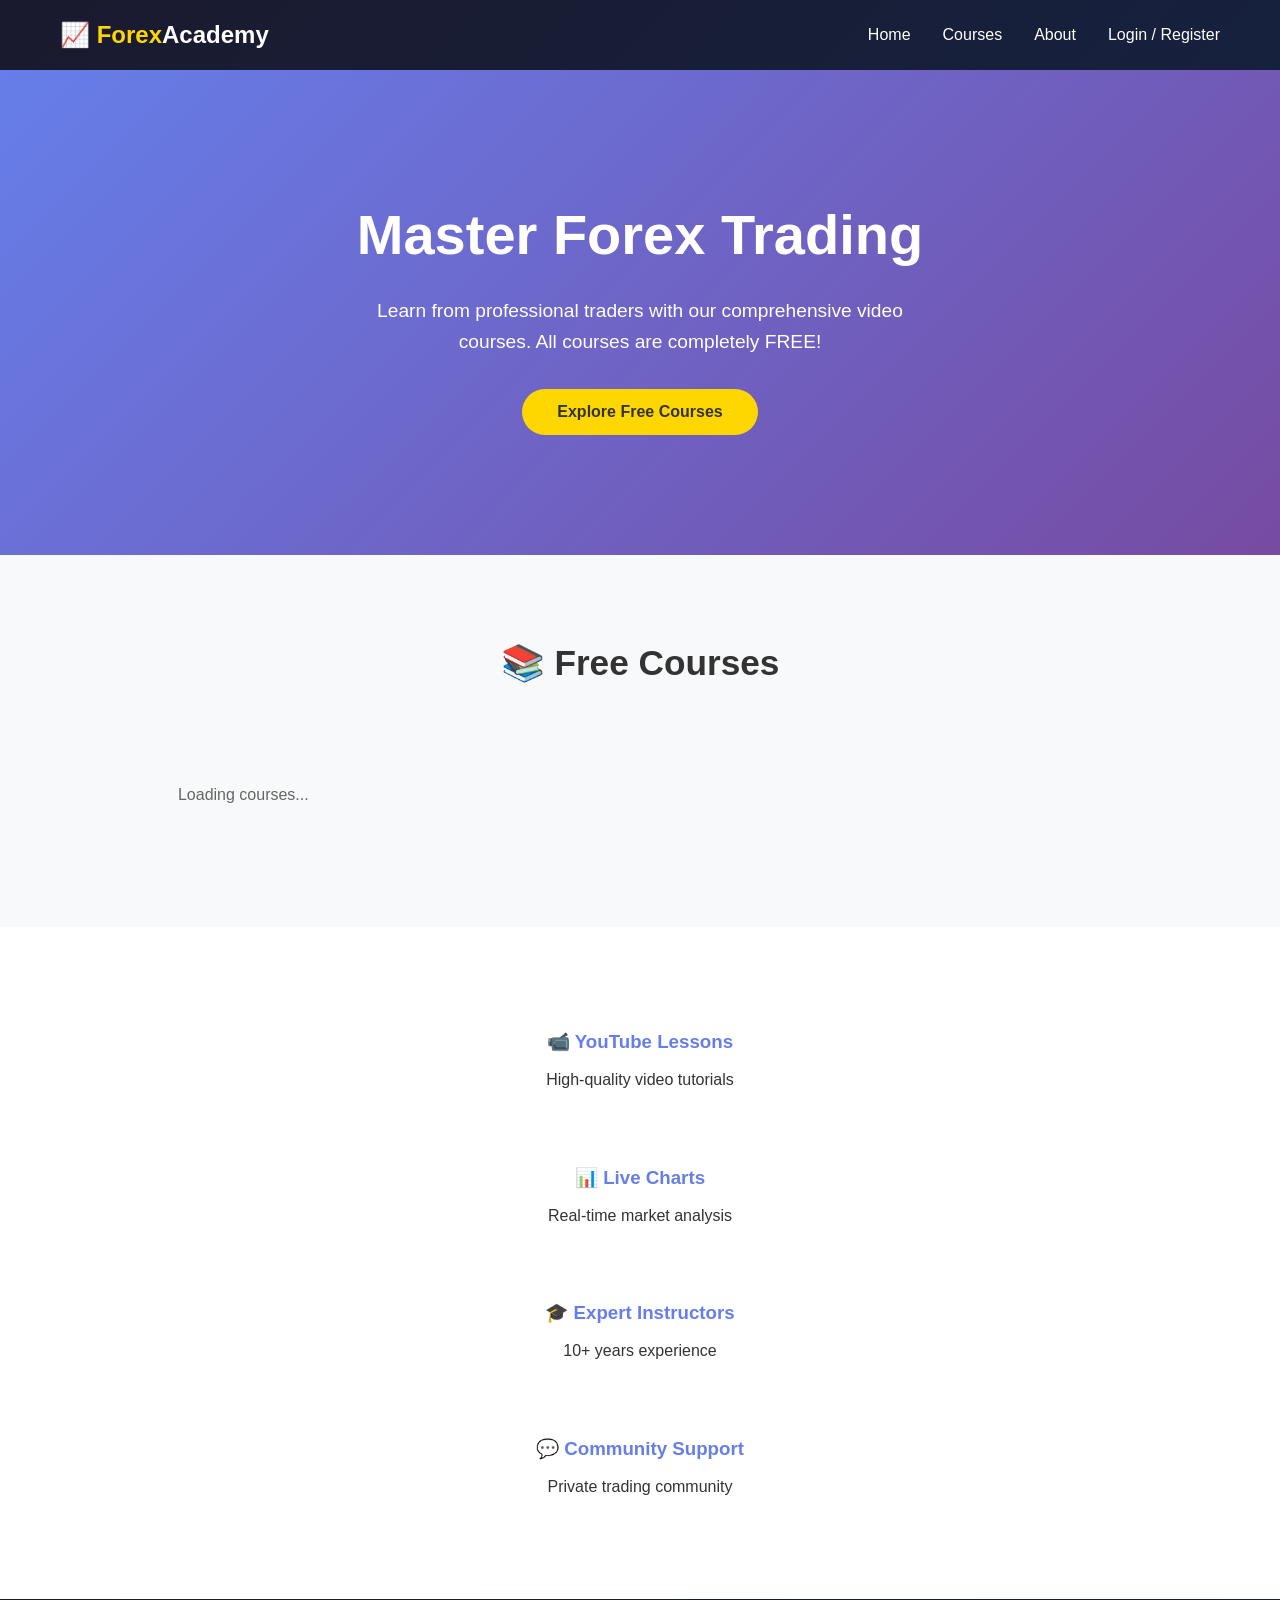
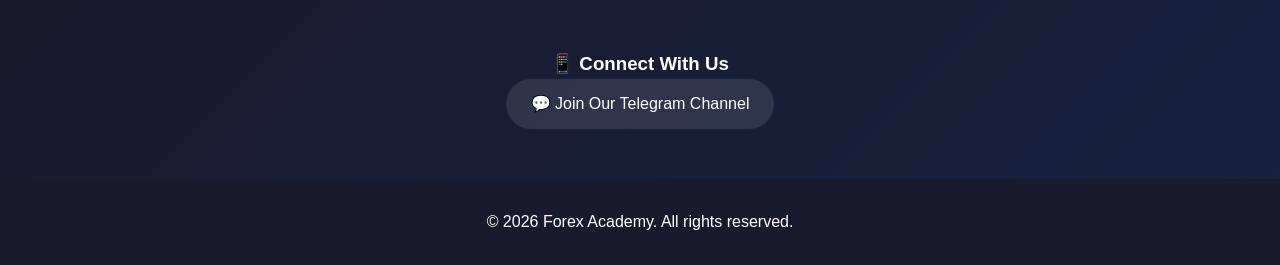
==== commit 447aa51d: "Add user profile menu with avatar, name, email, and role information to all pages" ====
--- a/src/main/resources/static/index.html
+++ b/src/main/resources/static/index.html
@@ -46,7 +46,6 @@
             color: #ffd700;
         }
 
-        /* Desktop navigation links */
         .nav-links {
             display: flex;
             align-items: center;
@@ -61,7 +60,133 @@
             color: #ffd700;
         }
 
-        /* Hamburger button - hidden on desktop */
+        /* Profile Menu Styles */
+        .profile-container {
+            position: relative;
+            display: inline-block;
+        }
+        .profile-btn {
+            display: flex;
+            align-items: center;
+            gap: 10px;
+            background: rgba(255,255,255,0.1);
+            border: none;
+            padding: 8px 15px;
+            border-radius: 40px;
+            cursor: pointer;
+            transition: all 0.3s;
+            color: white;
+            font-size: 14px;
+        }
+        .profile-btn:hover {
+            background: rgba(255,255,255,0.2);
+        }
+        .profile-avatar {
+            width: 32px;
+            height: 32px;
+            background: linear-gradient(135deg, #ffd700, #ff8c00);
+            border-radius: 50%;
+            display: flex;
+            align-items: center;
+            justify-content: center;
+            font-weight: bold;
+            font-size: 14px;
+            color: #333;
+        }
+        .profile-name {
+            max-width: 120px;
+            white-space: nowrap;
+            overflow: hidden;
+            text-overflow: ellipsis;
+        }
+        .profile-dropdown {
+            position: absolute;
+            top: 100%;
+            right: 0;
+            margin-top: 10px;
+            background: white;
+            border-radius: 12px;
+            box-shadow: 0 10px 30px rgba(0,0,0,0.15);
+            min-width: 280px;
+            z-index: 1001;
+            display: none;
+            overflow: hidden;
+        }
+        .profile-dropdown.show {
+            display: block;
+            animation: fadeIn 0.2s ease;
+        }
+        @keyframes fadeIn {
+            from { opacity: 0; transform: translateY(-10px); }
+            to { opacity: 1; transform: translateY(0); }
+        }
+        .dropdown-header {
+            padding: 20px;
+            background: linear-gradient(135deg, #667eea, #764ba2);
+            color: white;
+            text-align: center;
+        }
+        .dropdown-avatar {
+            width: 60px;
+            height: 60px;
+            background: #ffd700;
+            border-radius: 50%;
+            display: flex;
+            align-items: center;
+            justify-content: center;
+            margin: 0 auto 10px;
+            font-size: 24px;
+            font-weight: bold;
+            color: #333;
+        }
+        .dropdown-name {
+            font-weight: bold;
+            font-size: 16px;
+            margin-bottom: 5px;
+        }
+        .dropdown-email {
+            font-size: 12px;
+            opacity: 0.8;
+        }
+        .dropdown-role {
+            display: inline-block;
+            margin-top: 8px;
+            padding: 4px 10px;
+            background: rgba(255,255,255,0.2);
+            border-radius: 20px;
+            font-size: 11px;
+        }
+        .dropdown-divider {
+            height: 1px;
+            background: #eee;
+            margin: 0;
+        }
+        .dropdown-item {
+            display: flex;
+            align-items: center;
+            gap: 12px;
+            padding: 12px 20px;
+            color: #333;
+            text-decoration: none;
+            transition: background 0.2s;
+            cursor: pointer;
+        }
+        .dropdown-item:hover {
+            background: #f5f5f5;
+        }
+        .dropdown-item-icon {
+            font-size: 18px;
+            width: 24px;
+        }
+        .dropdown-logout {
+            color: #dc3545;
+            border-top: 1px solid #eee;
+        }
+        .dropdown-logout:hover {
+            background: #fff5f5;
+        }
+
+        /* Hamburger menu */
         .hamburger {
             display: none;
             flex-direction: column;
@@ -78,8 +203,6 @@
             transition: 0.3s;
             border-radius: 2px;
         }
-
-        /* Close icon animation */
         .hamburger.active span:nth-child(1) {
             transform: rotate(45deg) translate(6px, 6px);
         }
@@ -90,7 +213,7 @@
             transform: rotate(-45deg) translate(6px, -6px);
         }
 
-        /* Mobile menu overlay */
+        /* Mobile Menu */
         .mobile-menu {
             display: none;
             position: fixed;
@@ -98,22 +221,18 @@
             left: 0;
             width: 100%;
             height: 100%;
-            background-color: rgba(0, 0, 0, 0.95);
+            background-color: rgba(0,0,0,0.95);
             z-index: 999;
             flex-direction: column;
             justify-content: center;
             align-items: center;
-            gap: 30px;
+            gap: 20px;
         }
         .mobile-menu a {
             color: white;
             text-decoration: none;
             font-size: 1.5rem;
             padding: 15px;
-            transition: color 0.3s;
-        }
-        .mobile-menu a:hover {
-            color: #ffd700;
         }
         .close-menu {
             position: absolute;
@@ -125,8 +244,12 @@
             background: none;
             border: none;
         }
-
-        /* Hero Section - Clean & Attractive */
+        .mobile-profile {
+            text-align: center;
+            margin-bottom: 20px;
+        }
+
+        /* Hero Section */
         .hero {
             background: linear-gradient(135deg, #667eea 0%, #764ba2 100%);
             color: white;
@@ -136,7 +259,6 @@
         .hero h1 {
             font-size: 3.5rem;
             margin-bottom: 1rem;
-            font-weight: 700;
         }
         .hero p {
             font-size: 1.2rem;
@@ -144,10 +266,8 @@
             max-width: 600px;
             margin-left: auto;
             margin-right: auto;
-            opacity: 0.95;
-        }
-
-        /* Buttons */
+        }
+
         .btn-primary {
             background: #ffd700;
             color: #333;
@@ -157,7 +277,7 @@
             font-size: 1rem;
             font-weight: 600;
             cursor: pointer;
-            transition: transform 0.3s, box-shadow 0.3s;
+            transition: transform 0.3s;
         }
         .btn-secondary {
             background: #667eea;
@@ -165,16 +285,12 @@
             padding: 12px 30px;
             border: none;
             border-radius: 5px;
-            font-size: 1rem;
             cursor: pointer;
-            transition: transform 0.3s;
         }
         .btn-primary:hover, .btn-secondary:hover {
             transform: translateY(-2px);
-            box-shadow: 0 10px 20px rgba(0,0,0,0.2);
-        }
-
-        /* Courses Section */
+        }
+
         .courses {
             padding: 80px 0;
             background: #f8f9fa;
@@ -183,7 +299,6 @@
             text-align: center;
             margin-bottom: 50px;
             font-size: 2.2rem;
-            color: #333;
         }
         .courses-grid {
             display: grid;
@@ -195,12 +310,11 @@
             border-radius: 15px;
             overflow: hidden;
             box-shadow: 0 5px 20px rgba(0,0,0,0.08);
-            transition: transform 0.3s, box-shadow 0.3s;
+            transition: transform 0.3s;
             cursor: pointer;
         }
         .course-card:hover {
             transform: translateY(-5px);
-            box-shadow: 0 15px 35px rgba(0,0,0,0.15);
         }
         .thumbnail-container {
             width: 100%;
@@ -219,7 +333,6 @@
         }
         .course-card h3 {
             padding: 20px 20px 10px;
-            font-size: 1.2rem;
         }
         .course-card p {
             padding: 0 20px;
@@ -227,16 +340,14 @@
         }
         .course-card .price {
             padding: 10px 20px;
-            font-size: 1.3rem;
+            color: #28a745;
             font-weight: bold;
-            color: #28a745;
         }
         .course-card button {
             margin: 20px;
             width: calc(100% - 40px);
         }
 
-        /* Features Section */
         .features {
             display: grid;
             grid-template-columns: repeat(auto-fit, minmax(250px, 1fr));
@@ -249,23 +360,15 @@
             padding: 20px;
         }
         .feature h3 {
+            color: #667eea;
             margin-bottom: 10px;
-            color: #667eea;
-        }
-        .feature p {
-            color: #666;
-        }
-
-        /* Social Section */
+        }
+
         .social-section {
             background: linear-gradient(135deg, #1a1a2e 0%, #16213e 100%);
             color: white;
             padding: 50px 0;
             text-align: center;
-        }
-        .social-section h3 {
-            margin-bottom: 20px;
-            font-size: 1.5rem;
         }
         .social-icons {
             display: flex;
@@ -283,16 +386,17 @@
             text-decoration: none;
             color: white;
             transition: all 0.3s;
-            font-size: 1.1rem;
         }
         .social-icon:hover {
             background: #ffd700;
             color: #333;
-            transform: translateY(-3px);
-        }
-        .social-icon.telegram:hover {
-            background: #0088cc;
-            color: white;
+        }
+
+        footer {
+            background: #1a1a2e;
+            color: white;
+            text-align: center;
+            padding: 30px 0;
         }
 
         /* Modal */
@@ -337,7 +441,6 @@
             border: none;
             border-radius: 5px;
             cursor: pointer;
-            margin-top: 10px;
         }
         .forgot-password {
             text-align: center;
@@ -353,14 +456,7 @@
             padding: 40px;
             color: #666;
         }
-        footer {
-            background: #1a1a2e;
-            color: white;
-            text-align: center;
-            padding: 30px 0;
-        }
-
-        /* Responsive */
+
         @media (max-width: 768px) {
             .nav-links {
                 display: none;
@@ -368,153 +464,137 @@
             .hamburger {
                 display: flex;
             }
-            .hero h1 {
-                font-size: 2rem;
-            }
-            .hero {
-                padding: 80px 0;
-            }
-            .courses-grid {
-                grid-template-columns: 1fr;
-            }
-            .social-icons {
-                flex-direction: column;
-                align-items: center;
-            }
-            .features {
-                grid-template-columns: 1fr;
-                gap: 20px;
-            }
+            .hero h1 { font-size: 2rem; }
+            .courses-grid { grid-template-columns: 1fr; }
+            .social-icons { flex-direction: column; align-items: center; }
+            .profile-name { display: none; }
+            .profile-btn { padding: 8px 12px; }
         }
     </style>
 </head>
 <body>
-<!-- Navbar -->
 <nav class="navbar">
     <div class="container">
         <div class="logo">📈 <span>Forex</span>Academy</div>
 
-        <!-- Desktop Navigation -->
         <div class="nav-links">
             <a href="#home">Home</a>
             <a href="#courses">Courses</a>
             <a href="about.html">About</a>
             <a href="dashboard.html" id="dashboardLink" style="display:none;">Dashboard</a>
             <a href="admin.html" id="adminLink" style="display:none;">Admin</a>
+
+            <div id="profileContainer" class="profile-container" style="display:none;">
+                <button class="profile-btn" id="profileBtn">
+                    <div class="profile-avatar" id="profileAvatar">U</div>
+                    <span class="profile-name" id="profileName">User</span>
+                    <span>▼</span>
+                </button>
+                <div class="profile-dropdown" id="profileDropdown">
+                    <div class="dropdown-header">
+                        <div class="dropdown-avatar" id="dropdownAvatar">U</div>
+                        <div class="dropdown-name" id="dropdownName">User Name</div>
+                        <div class="dropdown-email" id="dropdownEmail">user@example.com</div>
+                        <div class="dropdown-role" id="dropdownRole">STUDENT</div>
+                    </div>
+                    <div class="dropdown-divider"></div>
+                    <a href="dashboard.html" class="dropdown-item">
+                        <span class="dropdown-item-icon">📚</span>
+                        <span>My Dashboard</span>
+                    </a>
+                    <a href="admin.html" class="dropdown-item" id="dropdownAdmin" style="display:none;">
+                        <span class="dropdown-item-icon">⚙️</span>
+                        <span>Admin Panel</span>
+                    </a>
+                    <div class="dropdown-divider"></div>
+                    <div class="dropdown-item dropdown-logout" id="dropdownLogout">
+                        <span class="dropdown-item-icon">🚪</span>
+                        <span>Logout</span>
+                    </div>
+                </div>
+            </div>
+
             <a href="#" id="authBtn">Login / Register</a>
         </div>
 
-        <!-- Hamburger Button -->
         <button class="hamburger" id="hamburgerBtn">
-            <span></span>
-            <span></span>
-            <span></span>
+            <span></span><span></span><span></span>
         </button>
     </div>
 </nav>
 
-<!-- Mobile Menu -->
 <div class="mobile-menu" id="mobileMenu">
     <button class="close-menu" id="closeMenuBtn">&times;</button>
+    <div id="mobileProfile" class="mobile-profile" style="display:none;">
+        <div class="dropdown-avatar" id="mobileAvatar" style="margin:0 auto 10px;">U</div>
+        <div style="font-size:18px;font-weight:bold" id="mobileName">User Name</div>
+        <div style="font-size:12px;opacity:0.8" id="mobileEmail">user@example.com</div>
+        <div style="margin-top:8px"><span class="dropdown-role" id="mobileRole">STUDENT</span></div>
+    </div>
     <a href="#home">Home</a>
     <a href="#courses">Courses</a>
     <a href="about.html">About</a>
     <a href="dashboard.html" id="mobileDashboardLink" style="display:none;">Dashboard</a>
     <a href="admin.html" id="mobileAdminLink" style="display:none;">Admin</a>
     <a href="#" id="mobileAuthBtn">Login / Register</a>
+    <a href="#" id="mobileLogoutBtn" style="display:none; color:#ff6b6b;">Logout</a>
 </div>
 
-<!-- Hero Section - Clean & Attractive -->
 <section id="home" class="hero">
     <div class="container">
         <h1>Master Forex Trading</h1>
-        <p>Learn from professional traders with our comprehensive video courses. Start your journey to financial freedom today. All courses are completely FREE!</p>
+        <p>Learn from professional traders with our comprehensive video courses. All courses are completely FREE!</p>
         <button class="btn-primary" onclick="scrollToCourses()">Explore Free Courses</button>
     </div>
 </section>
 
-<!-- Courses Section -->
 <section id="courses" class="courses">
     <div class="container">
         <h2>📚 Free Courses</h2>
-        <div class="courses-grid" id="coursesGrid">
-            <div class="loading">Loading courses...</div>
-        </div>
+        <div class="courses-grid" id="coursesGrid"><div class="loading">Loading courses...</div></div>
     </div>
 </section>
 
-<!-- Features Section -->
 <div class="features">
     <div class="container">
-        <div style="display: grid; grid-template-columns: repeat(auto-fit, minmax(250px, 1fr)); gap: 30px;">
-            <div class="feature">
-                <h3>📹 YouTube Lessons</h3>
-                <p>High-quality YouTube video tutorials with real trading examples</p>
-            </div>
-            <div class="feature">
-                <h3>📊 Live Charts</h3>
-                <p>Real-time market analysis and charting tools</p>
-            </div>
-            <div class="feature">
-                <h3>🎓 Expert Instructors</h3>
-                <p>Learn from traders with 10+ years experience</p>
-            </div>
-            <div class="feature">
-                <h3>💬 Community Support</h3>
-                <p>Join our private trading community</p>
-            </div>
+        <div style="display:grid;grid-template-columns:repeat(auto-fit,minmax(250px,1fr));gap:30px">
+            <div class="feature"><h3>📹 YouTube Lessons</h3><p>High-quality video tutorials</p></div>
+            <div class="feature"><h3>📊 Live Charts</h3><p>Real-time market analysis</p></div>
+            <div class="feature"><h3>🎓 Expert Instructors</h3><p>10+ years experience</p></div>
+            <div class="feature"><h3>💬 Community Support</h3><p>Private trading community</p></div>
         </div>
     </div>
 </div>
 
-<!-- Social Media Section -->
 <div class="social-section">
     <div class="container">
         <h3>📱 Connect With Us</h3>
         <div class="social-icons">
-            <a href="https://t.me/forexbeginnersstd" target="_blank" class="social-icon telegram" rel="noopener noreferrer">
-                <span>💬</span> Join Our Telegram Channel
-            </a>
+            <a href="https://t.me/forexbeginnersstd" target="_blank" class="social-icon">💬 Join Our Telegram Channel</a>
         </div>
-        <p style="margin-top: 20px; opacity: 0.8;">Get daily trading signals, market analysis, and exclusive content</p>
     </div>
 </div>
 
-<footer>
-    <div class="container">
-        <p>&copy; 2026 Forex Academy. All rights reserved. All courses are free.</p>
-        <p style="margin-top: 10px; font-size: 0.8rem;">Disclaimer: Forex trading involves substantial risk of loss. Educational purposes only.</p>
-    </div>
-</footer>
-
-<!-- Auth Modal -->
+<footer><div class="container"><p>&copy; 2026 Forex Academy. All rights reserved.</p></div></footer>
+
 <div id="authModal" class="modal">
     <div class="modal-content">
         <span class="close">&times;</span>
-
-        <!-- Login Form -->
         <div id="loginForm">
             <h2>Login</h2>
             <input type="email" id="loginEmail" placeholder="Email" required>
             <input type="password" id="loginPassword" placeholder="Password" required>
             <button onclick="login()">Login</button>
-
-            <!-- Forgot Password Link -->
-            <div class="forgot-password">
-                <a href="forgot-password.html">Forgot Password?</a>
-            </div>
-
+            <div class="forgot-password"><a href="forgot-password.html">Forgot Password?</a></div>
             <p style="margin-top:15px;">Don't have an account? <a href="#" onclick="showRegister()">Register</a></p>
         </div>
-
-        <!-- Register Form -->
         <div id="registerForm" style="display:none;">
             <h2>Register</h2>
             <input type="text" id="regFullName" placeholder="Full Name" required>
             <input type="email" id="regEmail" placeholder="Email" required>
             <input type="password" id="regPassword" placeholder="Password" required>
             <button onclick="register()">Register</button>
-            <p style="margin-top:15px;">Already have an account? <a href="#" onclick="showLogin()">Login</a></p>
+            <p>Already have an account? <a href="#" onclick="showLogin()">Login</a></p>
         </div>
     </div>
 </div>
@@ -522,7 +602,9 @@
 <script>
     const API_BASE = '/api';
 
-    // Hamburger menu
+    // ========================================
+    // HAMBURGER MENU
+    // ========================================
     const hamburgerBtn = document.getElementById('hamburgerBtn');
     const mobileMenu = document.getElementById('mobileMenu');
     const closeMenuBtn = document.getElementById('closeMenuBtn');
@@ -542,199 +624,173 @@
     if (hamburgerBtn) hamburgerBtn.addEventListener('click', openMobileMenu);
     if (closeMenuBtn) closeMenuBtn.addEventListener('click', closeMobileMenu);
     if (mobileMenu) {
-        mobileMenu.addEventListener('click', (e) => {
-            if (e.target === mobileMenu) closeMobileMenu();
-        });
-        mobileMenu.querySelectorAll('a').forEach(link => {
-            link.addEventListener('click', closeMobileMenu);
-        });
-    }
-
-    // Auth Functions
+        mobileMenu.addEventListener('click', (e) => { if (e.target === mobileMenu) closeMobileMenu(); });
+        mobileMenu.querySelectorAll('a').forEach(link => { link.addEventListener('click', closeMobileMenu); });
+    }
+
+    // ========================================
+    // PROFILE MENU FUNCTIONS
+    // ========================================
+    let currentUser = { fullName: localStorage.getItem('fullName') || 'User', email: '', role: localStorage.getItem('role') || 'STUDENT' };
+
+    async function fetchCurrentUser() {
+        const token = localStorage.getItem('token');
+        if (!token) return;
+        try {
+            const response = await fetch(`${API_BASE}/auth/me`, { headers: { 'Authorization': `Bearer ${token}` } });
+            if (response.ok) {
+                const user = await response.json();
+                currentUser = { fullName: user.fullName, email: user.email, role: user.role };
+                localStorage.setItem('fullName', currentUser.fullName);
+                localStorage.setItem('role', currentUser.role);
+            }
+        } catch (error) { console.error('Error fetching user:', error); }
+    }
+
+    function updateProfileUI() {
+        const fullName = currentUser.fullName || 'User';
+        const email = currentUser.email || 'user@example.com';
+        const role = currentUser.role || 'STUDENT';
+        const initials = fullName.split(' ').map(n => n[0]).join('').toUpperCase().substring(0, 2);
+
+        const elements = ['profileAvatar', 'dropdownAvatar', 'mobileAvatar'];
+        elements.forEach(id => { const el = document.getElementById(id); if (el) el.textContent = initials; });
+
+        const nameEl = document.getElementById('profileName'); if (nameEl) nameEl.textContent = fullName.split(' ')[0];
+        const dropdownName = document.getElementById('dropdownName'); if (dropdownName) dropdownName.textContent = fullName;
+        const dropdownEmail = document.getElementById('dropdownEmail'); if (dropdownEmail) dropdownEmail.textContent = email;
+        const dropdownRole = document.getElementById('dropdownRole'); if (dropdownRole) dropdownRole.textContent = role;
+        const mobileName = document.getElementById('mobileName'); if (mobileName) mobileName.textContent = fullName;
+        const mobileEmail = document.getElementById('mobileEmail'); if (mobileEmail) mobileEmail.textContent = email;
+        const mobileRole = document.getElementById('mobileRole'); if (mobileRole) mobileRole.textContent = role;
+
+        const dropdownAdmin = document.getElementById('dropdownAdmin');
+        if (dropdownAdmin) dropdownAdmin.style.display = role === 'ADMIN' ? 'flex' : 'none';
+    }
+
+    function initProfileMenu() {
+        const profileBtn = document.getElementById('profileBtn');
+        const profileDropdown = document.getElementById('profileDropdown');
+        if (profileBtn && profileDropdown) {
+            profileBtn.addEventListener('click', (e) => { e.stopPropagation(); profileDropdown.classList.toggle('show'); });
+            document.addEventListener('click', (e) => {
+                if (!profileBtn.contains(e.target) && !profileDropdown.contains(e.target)) profileDropdown.classList.remove('show');
+            });
+        }
+    }
+
+    async function handleLogout() {
+        try {
+            const token = localStorage.getItem('token');
+            if (token) await fetch(`${API_BASE}/auth/logout`, { method: 'POST', headers: { 'Authorization': `Bearer ${token}` } });
+        } catch (error) { console.error('Logout error:', error); }
+        finally { localStorage.clear(); window.location.href = 'index.html'; }
+    }
+
+    // ========================================
+    // AUTH FUNCTIONS
+    // ========================================
     async function login() {
         const email = document.getElementById('loginEmail').value;
         const password = document.getElementById('loginPassword').value;
-
-        if (!email || !password) {
-            alert('Please enter email and password');
-            return;
-        }
-
+        if (!email || !password) { alert('Please enter email and password'); return; }
         try {
             const response = await fetch(`${API_BASE}/auth/login`, {
-                method: 'POST',
-                headers: { 'Content-Type': 'application/json' },
+                method: 'POST', headers: { 'Content-Type': 'application/json' },
                 body: JSON.stringify({ email, password })
             });
-
             const data = await response.json();
-
             if (response.ok) {
                 localStorage.setItem('token', data.token);
                 localStorage.setItem('role', data.role);
                 localStorage.setItem('fullName', data.fullName);
                 document.getElementById('authModal').style.display = 'none';
                 window.location.reload();
-            } else {
-                alert('Login failed: ' + (data.error || 'Invalid credentials'));
-            }
-        } catch (error) {
-            alert('Login failed: ' + error.message);
-        }
+            } else { alert('Login failed: ' + (data.error || 'Invalid credentials')); }
+        } catch (error) { alert('Login failed: ' + error.message); }
     }
 
     async function register() {
         const fullName = document.getElementById('regFullName').value;
         const email = document.getElementById('regEmail').value;
         const password = document.getElementById('regPassword').value;
-
-        if (!fullName || !email || !password) {
-            alert('Please fill in all fields');
-            return;
-        }
-
-        if (password.length < 6) {
-            alert('Password must be at least 6 characters');
-            return;
-        }
-
+        if (!fullName || !email || !password) { alert('Please fill in all fields'); return; }
+        if (password.length < 6) { alert('Password must be at least 6 characters'); return; }
         try {
             const response = await fetch(`${API_BASE}/auth/register`, {
-                method: 'POST',
-                headers: { 'Content-Type': 'application/json' },
+                method: 'POST', headers: { 'Content-Type': 'application/json' },
                 body: JSON.stringify({ fullName, email, password })
             });
-
             const data = await response.json();
-
             if (response.ok) {
                 localStorage.setItem('token', data.token);
                 localStorage.setItem('role', data.role);
                 localStorage.setItem('fullName', data.fullName);
                 document.getElementById('authModal').style.display = 'none';
                 window.location.reload();
-            } else {
-                alert('Registration failed: ' + (data.error || 'Email may already exist'));
-            }
-        } catch (error) {
-            alert('Registration failed: ' + error.message);
-        }
-    }
-
-    function showRegister() {
-        document.getElementById('loginForm').style.display = 'none';
-        document.getElementById('registerForm').style.display = 'block';
-    }
-
-    function showLogin() {
-        document.getElementById('loginForm').style.display = 'block';
-        document.getElementById('registerForm').style.display = 'none';
-    }
-
-    function scrollToCourses() {
-        document.getElementById('courses').scrollIntoView({ behavior: 'smooth' });
-    }
-
+            } else { alert('Registration failed: ' + (data.error || 'Email may already exist')); }
+        } catch (error) { alert('Registration failed: ' + error.message); }
+    }
+
+    function showRegister() { document.getElementById('loginForm').style.display = 'none'; document.getElementById('registerForm').style.display = 'block'; }
+    function showLogin() { document.getElementById('loginForm').style.display = 'block'; document.getElementById('registerForm').style.display = 'none'; }
+    function scrollToCourses() { document.getElementById('courses').scrollIntoView({ behavior: 'smooth' }); }
     function viewCourse(courseId) {
         const token = localStorage.getItem('token');
-        if (!token) {
-            alert('Please login to view courses');
-            document.getElementById('authModal').style.display = 'block';
-            return;
-        }
+        if (!token) { alert('Please login to view courses'); document.getElementById('authModal').style.display = 'block'; return; }
         window.location.href = `course-player.html?courseId=${courseId}`;
     }
-
-    function escapeHtml(text) {
-        if (!text) return '';
-        const div = document.createElement('div');
-        div.textContent = text;
-        return div.innerHTML;
-    }
-
-    // Load Courses
+    function escapeHtml(text) { if (!text) return ''; const div = document.createElement('div'); div.textContent = text; return div.innerHTML; }
+
     async function loadPublicCourses() {
         try {
             const response = await fetch(`${API_BASE}/courses/public`);
             const courses = await response.json();
             const grid = document.getElementById('coursesGrid');
-
-            if (courses.length === 0) {
-                grid.innerHTML = '<p style="text-align:center; padding:40px;">No courses available yet. Check back later!</p>';
-                return;
-            }
-
+            if (courses.length === 0) { grid.innerHTML = '<p style="text-align:center;padding:40px;">No courses available yet.</p>'; return; }
             grid.innerHTML = courses.map(course => {
-                let thumbnailHtml = '';
-                if (course.thumbnailUrl && course.thumbnailUrl !== '') {
-                    thumbnailHtml = `<img src="${course.thumbnailUrl}" alt="${course.title}" onerror="this.style.display='none'; this.nextElementSibling.style.display='flex';">`;
-                    thumbnailHtml += `<div class="thumbnail-container" style="display: none;">📈</div>`;
-                } else {
-                    thumbnailHtml = `<div class="thumbnail-container">🎓 FREE COURSE</div>`;
-                }
-
-                return `
-                        <div class="course-card" onclick="viewCourse(${course.id})">
-                            ${thumbnailHtml}
-                            <h3>${escapeHtml(course.title)}</h3>
-                            <p>${escapeHtml(course.description?.substring(0, 100) || 'Learn professional forex trading strategies')}</p>
-                            <div class="price">🎓 FREE</div>
-                            <button class="btn-secondary" onclick="event.stopPropagation(); viewCourse(${course.id})">Start Learning</button>
-                        </div>
-                    `;
+                let thumbnailHtml = course.thumbnailUrl ? `<img src="${course.thumbnailUrl}" alt="${course.title}" onerror="this.style.display='none';this.nextElementSibling.style.display='flex';">` : '';
+                thumbnailHtml += `<div class="thumbnail-container" style="${course.thumbnailUrl ? 'display:none' : ''}">🎓 FREE COURSE</div>`;
+                return `<div class="course-card" onclick="viewCourse(${course.id})">${thumbnailHtml}<h3>${escapeHtml(course.title)}</h3><p>${escapeHtml(course.description?.substring(0,100) || 'Learn forex trading')}</p><div class="price">🎓 FREE</div><button class="btn-secondary" onclick="event.stopPropagation();viewCourse(${course.id})">Start Learning</button></div>`;
             }).join('');
-        } catch (error) {
-            console.error('Error loading courses:', error);
-            document.getElementById('coursesGrid').innerHTML = '<p style="text-align:center; padding:40px;">Error loading courses. Please refresh the page.</p>';
-        }
-    }
-
-    // Authentication Check
-    function updateNavigation() {
+        } catch (error) { console.error('Error:', error); grid.innerHTML = '<p style="text-align:center;padding:40px;">Error loading courses.</p>'; }
+    }
+
+    async function updateNavigation() {
         const token = localStorage.getItem('token');
         const role = localStorage.getItem('role');
-
         const dashboardLink = document.getElementById('dashboardLink');
         const adminLink = document.getElementById('adminLink');
         const authBtn = document.getElementById('authBtn');
+        const profileContainer = document.getElementById('profileContainer');
         const mobileDashboard = document.getElementById('mobileDashboardLink');
         const mobileAdmin = document.getElementById('mobileAdminLink');
         const mobileAuthBtn = document.getElementById('mobileAuthBtn');
+        const mobileLogoutBtn = document.getElementById('mobileLogoutBtn');
+        const mobileProfile = document.getElementById('mobileProfile');
 
         if (token) {
-            if (authBtn) {
-                authBtn.innerHTML = 'Logout';
-                authBtn.onclick = (e) => {
-                    e.preventDefault();
-                    localStorage.clear();
-                    window.location.reload();
-                };
-            }
-            if (dashboardLink) {
-                dashboardLink.style.display = 'block';
-                dashboardLink.href = 'dashboard.html';
-            }
-            if (role === 'ADMIN' && adminLink) {
-                adminLink.style.display = 'block';
-                adminLink.href = 'admin.html';
-            }
-            if (mobileAuthBtn) {
-                mobileAuthBtn.innerHTML = 'Logout';
-                mobileAuthBtn.onclick = (e) => {
-                    e.preventDefault();
-                    localStorage.clear();
-                    window.location.reload();
-                    closeMobileMenu();
-                };
-            }
-            if (mobileDashboard) {
-                mobileDashboard.style.display = 'block';
-                mobileDashboard.href = 'dashboard.html';
-            }
-            if (role === 'ADMIN' && mobileAdmin) {
-                mobileAdmin.style.display = 'block';
-                mobileAdmin.href = 'admin.html';
-            }
+            await fetchCurrentUser();
+            updateProfileUI();
+            if (profileContainer) profileContainer.style.display = 'inline-block';
+            if (authBtn) authBtn.style.display = 'none';
+            if (dashboardLink) { dashboardLink.style.display = 'block'; dashboardLink.href = 'dashboard.html'; }
+            if (role === 'ADMIN' && adminLink) { adminLink.style.display = 'block'; adminLink.href = 'admin.html'; }
+            if (mobileDashboard) { mobileDashboard.style.display = 'block'; mobileDashboard.href = 'dashboard.html'; }
+            if (role === 'ADMIN' && mobileAdmin) { mobileAdmin.style.display = 'block'; mobileAdmin.href = 'admin.html'; }
+            if (mobileAuthBtn) mobileAuthBtn.style.display = 'none';
+            if (mobileLogoutBtn) { mobileLogoutBtn.style.display = 'block'; mobileLogoutBtn.onclick = (e) => { e.preventDefault(); handleLogout(); }; }
+            if (mobileProfile) mobileProfile.style.display = 'block';
+        } else {
+            if (profileContainer) profileContainer.style.display = 'none';
+            if (authBtn) authBtn.style.display = 'inline-block';
+            if (dashboardLink) dashboardLink.style.display = 'none';
+            if (adminLink) adminLink.style.display = 'none';
+            if (mobileDashboard) mobileDashboard.style.display = 'none';
+            if (mobileAdmin) mobileAdmin.style.display = 'none';
+            if (mobileAuthBtn) mobileAuthBtn.style.display = 'block';
+            if (mobileLogoutBtn) mobileLogoutBtn.style.display = 'none';
+            if (mobileProfile) mobileProfile.style.display = 'none';
         }
     }
 
@@ -746,41 +802,28 @@
     if (authBtn) {
         authBtn.onclick = (e) => {
             e.preventDefault();
-            const token = localStorage.getItem('token');
-            if (token) {
-                localStorage.clear();
-                window.location.reload();
-            } else {
-                modal.style.display = 'block';
-            }
+            if (localStorage.getItem('token')) { localStorage.clear(); window.location.reload(); }
+            else { modal.style.display = 'block'; }
         };
     }
-
     if (mobileAuthBtn) {
         mobileAuthBtn.onclick = (e) => {
             e.preventDefault();
-            const token = localStorage.getItem('token');
-            if (token) {
-                localStorage.clear();
-                window.location.reload();
-            } else {
-                modal.style.display = 'block';
-                closeMobileMenu();
-            }
+            if (localStorage.getItem('token')) { localStorage.clear(); window.location.reload(); }
+            else { modal.style.display = 'block'; closeMobileMenu(); }
         };
     }
 
-    document.querySelector('.close').onclick = () => {
-        modal.style.display = 'none';
-    };
-
-    window.onclick = (e) => {
-        if (e.target === modal) modal.style.display = 'none';
-    };
+    document.querySelector('.close').onclick = () => { modal.style.display = 'none'; };
+    window.onclick = (e) => { if (e.target === modal) modal.style.display = 'none'; };
 
     // Initialize
     loadPublicCourses();
     updateNavigation();
+    initProfileMenu();
+
+    const dropdownLogout = document.getElementById('dropdownLogout');
+    if (dropdownLogout) dropdownLogout.addEventListener('click', handleLogout);
 </script>
 </body>
 </html>
